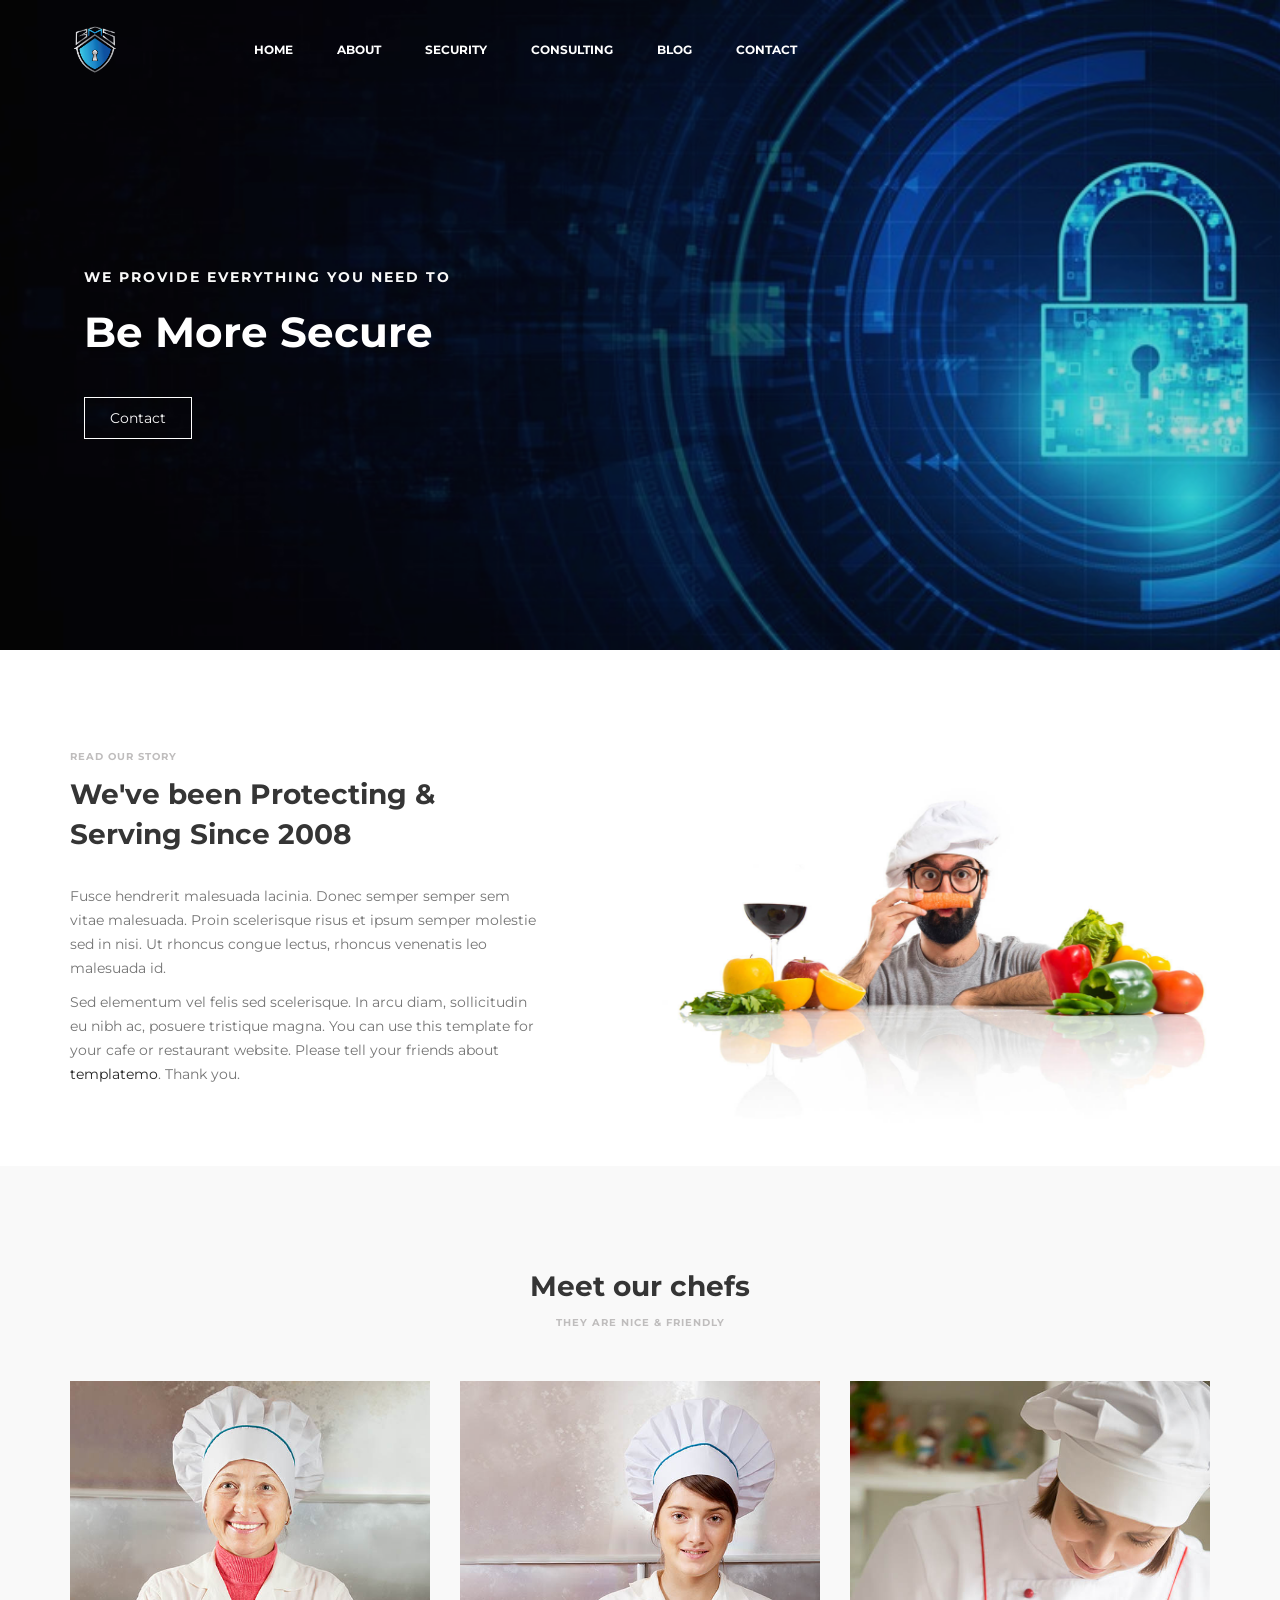
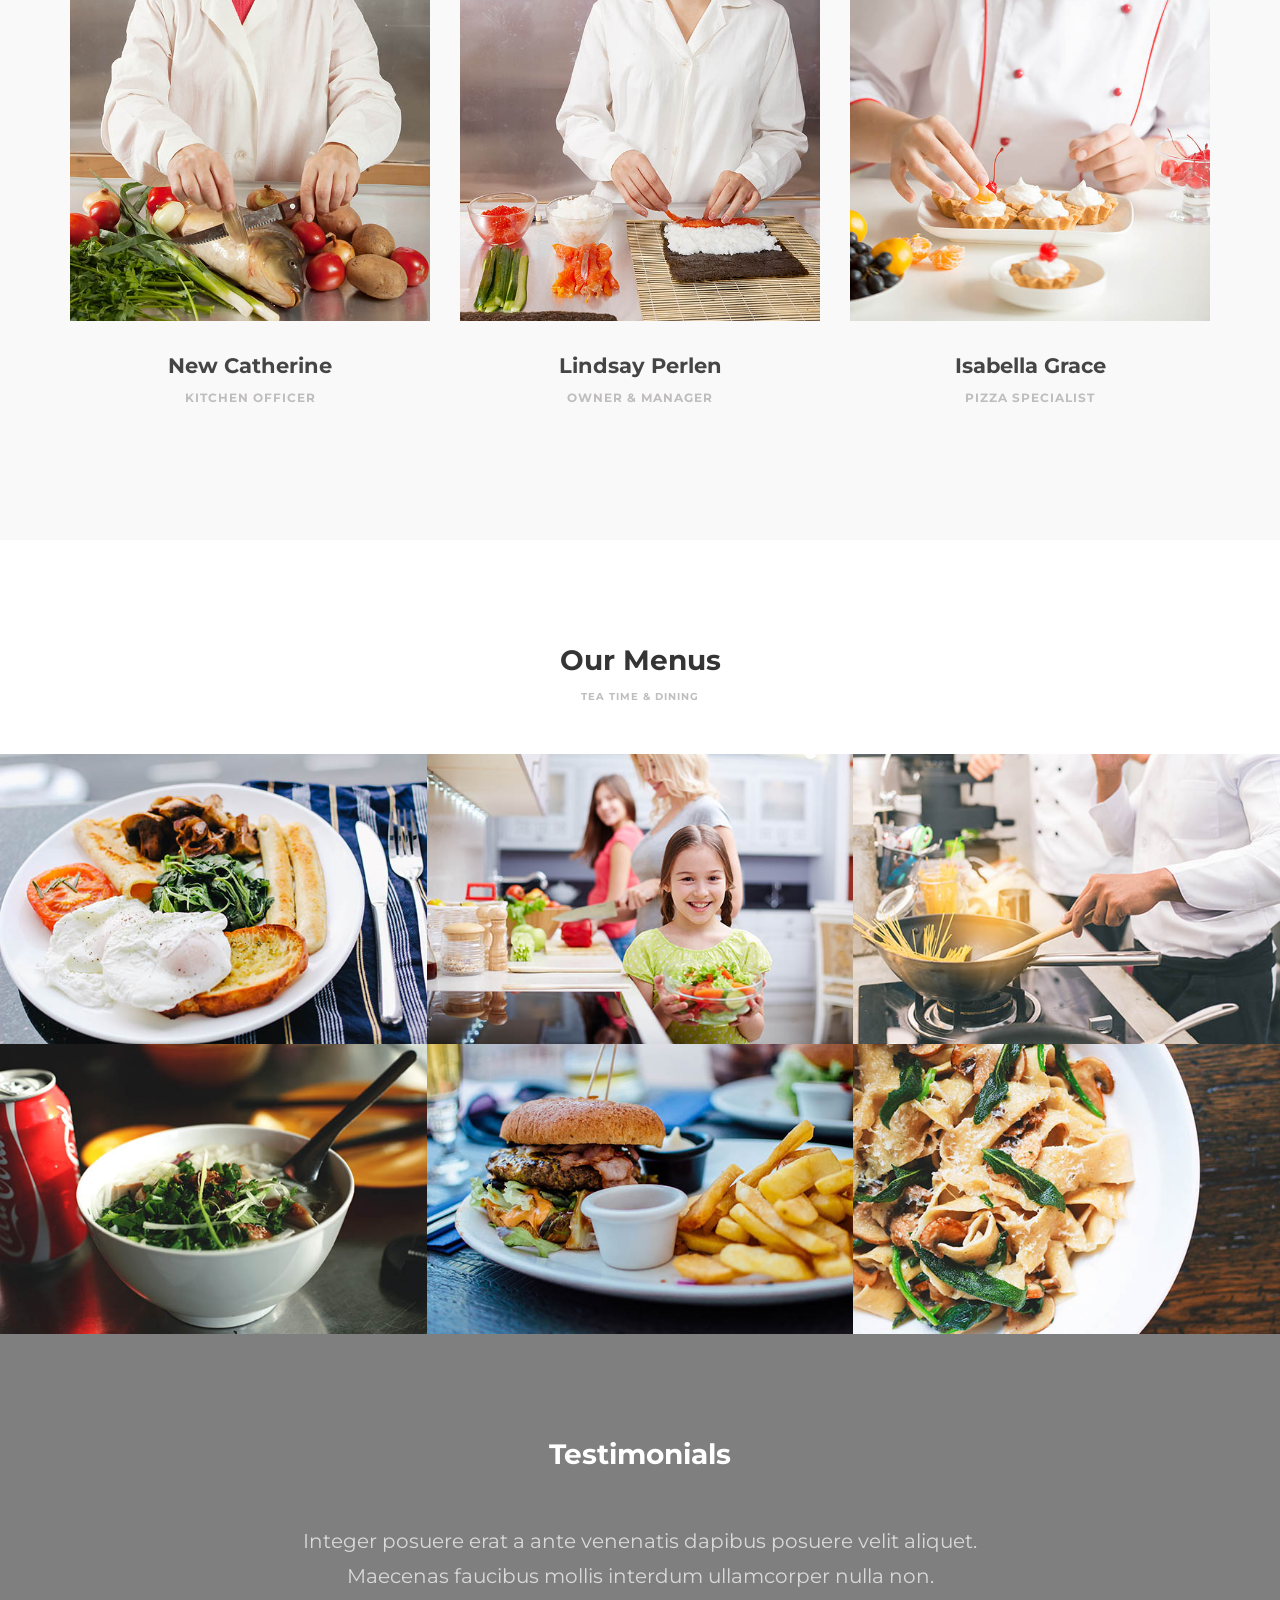
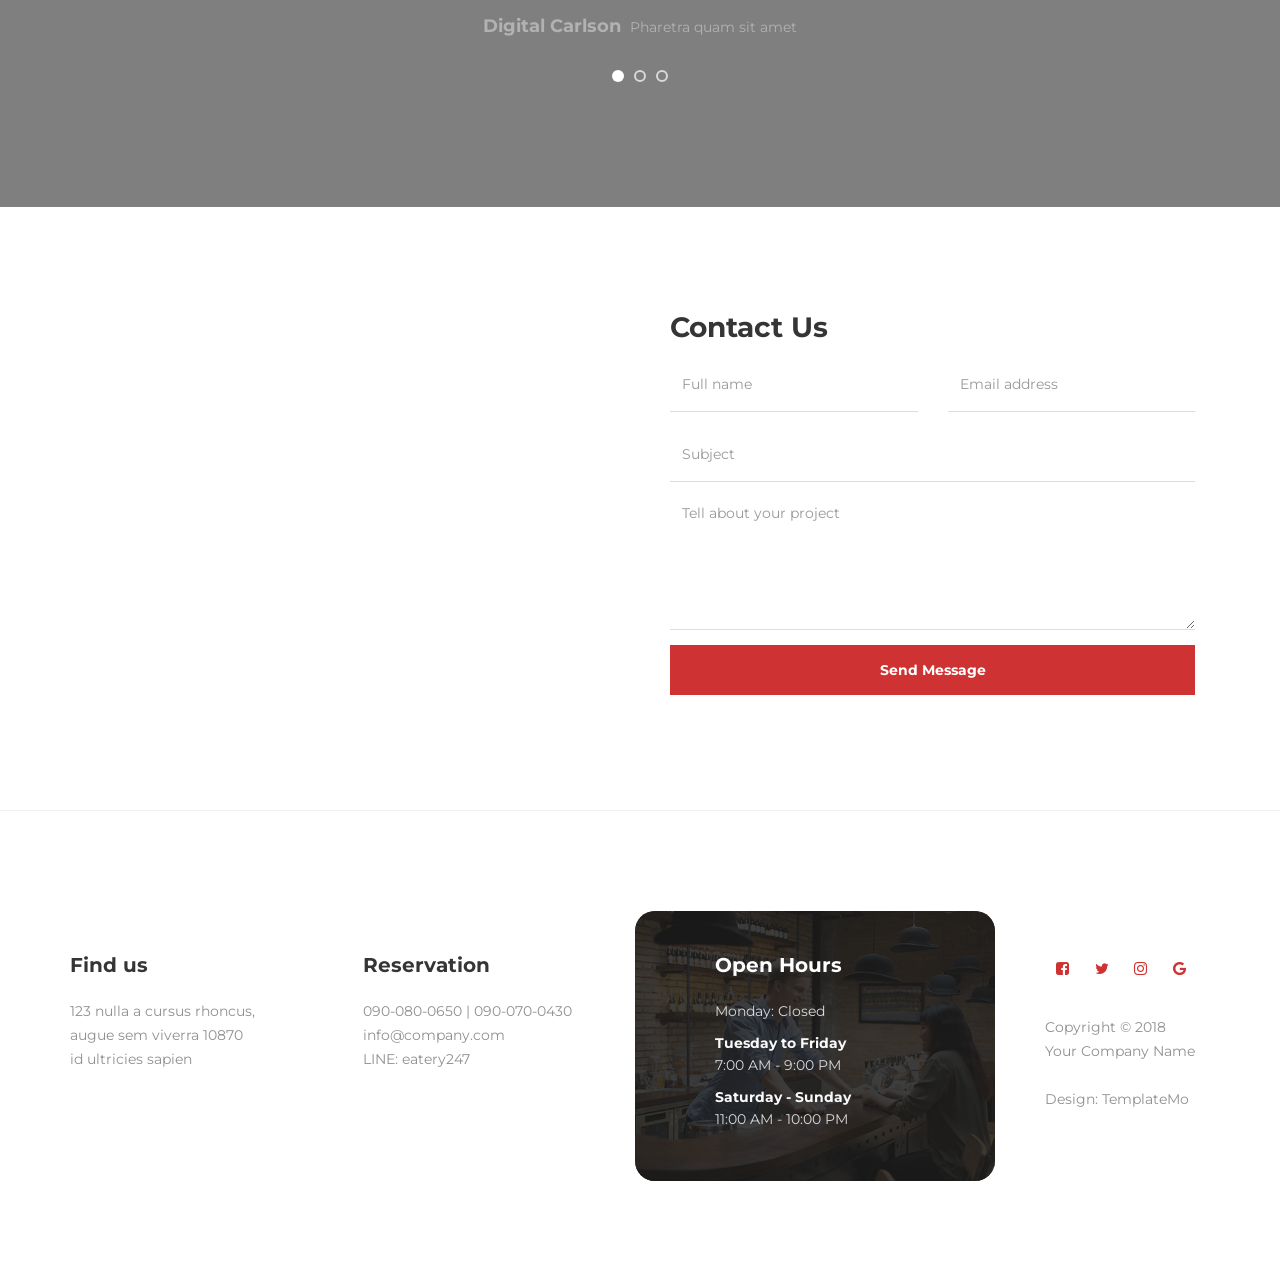
==== index.html @ 77e231ba "update home and about" ====
<!DOCTYPE html>
<html lang="en">
<head>

     <title>Eatery Cafe and Restaurant Template</title>
<!-- 

Eatery Cafe Template 

http://www.templatemo.com/tm-515-eatery

-->
     <meta charset="UTF-8">
     <meta http-equiv="X-UA-Compatible" content="IE=Edge">
     <meta name="description" content="">
     <meta name="keywords" content="">
     <meta name="author" content="">
     <meta name="viewport" content="width=device-width, initial-scale=1, maximum-scale=1">

     <link rel="stylesheet" href="css/bootstrap.min.css">
     <link rel="stylesheet" href="css/font-awesome.min.css">
     <link rel="stylesheet" href="css/animate.css">
     <link rel="stylesheet" href="css/owl.carousel.css">
     <link rel="stylesheet" href="css/owl.theme.default.min.css">
     <link rel="stylesheet" href="css/magnific-popup.css">

     <!-- MAIN CSS -->
     <link rel="stylesheet" href="css/templatemo-style.css">

</head>
<body>

     <!-- PRE LOADER -->
     <section class="preloader">
          <div class="spinner">

               <span class="spinner-rotate"></span>
               
          </div>
     </section>


     <!-- MENU -->
     <section class="navbar custom-navbar navbar-fixed-top" role="navigation">
          <div class="container">

               <div class="navbar-header">
                    <button class="navbar-toggle" data-toggle="collapse" data-target=".navbar-collapse">
                         <span class="icon icon-bar"></span>
                         <span class="icon icon-bar"></span>
                         <span class="icon icon-bar"></span>
                    </button>

                    <!-- lOGO TEXT HERE -->
                    <img width="50px" src="images/uploads/logo.png">
               </div>

               <!-- MENU LINKS -->
               <div class="collapse navbar-collapse">
                    <ul class="nav navbar-nav navbar-nav-first">
                         <li><a href="#home" class="smoothScroll">Home</a></li>
                         <li><a href="#about" class="smoothScroll">About</a></li>
                         <li><a href="#team" class="smoothScroll">Security</a></li>
                         <li><a href="#menu" class="smoothScroll">Consulting</a></li>
                         <li><a href="#contact" class="smoothScroll">Blog</a></li>
                         <li><a href="#contact" class="smoothScroll">Contact</a></li>
                    </ul>
               </div>

          </div>
     </section>


     <!-- HOME -->
     <section id="home" class="slider" data-stellar-background-ratio="0.5">
          <div class="row">

                    
                         <div class="item item-third">
                              <div class="caption">
                                   <div class="container">
                                        <div class="col-md-8 col-sm-12">
                                             <h3>We provide everything you need to</h3>
                                             <h1>Be More Secure</h1>
                                             <a href="#contact" class="section-btn btn btn-default smoothScroll">Contact</a>
                                        </div>
                                   </div>
                              </div>
                         </div>
                  

          </div>
     </section>


     <!-- ABOUT -->
     <section id="about" data-stellar-background-ratio="0.5">
          <div class="container">
               <div class="row">

                    <div class="col-md-6 col-sm-12">
                         <div class="about-info">
                              <div class="section-title wow fadeInUp" data-wow-delay="0.2s">
                                   <h4>Read our story</h4>
                                   <h2>We've been Protecting & Serving Since 2008</h2>
                              </div>

                              <div class="wow fadeInUp" data-wow-delay="0.4s">
                                   <p>Fusce hendrerit malesuada lacinia. Donec semper semper sem vitae malesuada. Proin scelerisque risus et ipsum semper molestie sed in nisi. Ut rhoncus congue lectus, rhoncus venenatis leo malesuada id.</p>
                                   <p>Sed elementum vel felis sed scelerisque. In arcu diam, sollicitudin eu nibh ac, posuere tristique magna. You can use this template for your cafe or restaurant website. Please tell your friends about <a href="https://plus.google.com/+templatemo" target="_parent">templatemo</a>. Thank you.</p>
                              </div>
                         </div>
                    </div>

                    <div class="col-md-6 col-sm-12">
                         <div class="wow fadeInUp about-image" data-wow-delay="0.6s">
                              <img src="images/about-image.jpg" class="img-responsive" alt="">
                         </div>
                    </div>
                    
               </div>
          </div>
     </section>


     <!-- TEAM -->
     <section id="team" data-stellar-background-ratio="0.5">
          <div class="container">
               <div class="row">

                    <div class="col-md-12 col-sm-12">
                         <div class="section-title wow fadeInUp" data-wow-delay="0.1s">
                              <h2>Meet our chefs</h2>
                              <h4>They are nice &amp; friendly</h4>
                         </div>
                    </div>

                    <div class="col-md-4 col-sm-4">
                         <div class="team-thumb wow fadeInUp" data-wow-delay="0.2s">
                              <img src="images/team-image1.jpg" class="img-responsive" alt="">
                                   <div class="team-hover">
                                        <div class="team-item">
                                             <h4>Duis vel lacus id magna mattis vehicula</h4> 
                                             <ul class="social-icon">
                                                  <li><a href="#" class="fa fa-linkedin-square"></a></li>
                                                  <li><a href="#" class="fa fa-envelope-o"></a></li>
                                             </ul>
                                        </div>
                                   </div>
                         </div>
                         <div class="team-info">
                              <h3>New Catherine</h3>
                              <p>Kitchen Officer</p>
                         </div>
                    </div>

                    <div class="col-md-4 col-sm-4">
                         <div class="team-thumb wow fadeInUp" data-wow-delay="0.4s">
                              <img src="images/team-image2.jpg" class="img-responsive" alt="">
                                   <div class="team-hover">
                                        <div class="team-item">
                                             <h4>Cras suscipit neque quis odio feugiat</h4>
                                             <ul class="social-icon">
                                                  <li><a href="#" class="fa fa-instagram"></a></li>
                                                  <li><a href="#" class="fa fa-flickr"></a></li>
                                             </ul>
                                        </div>
                                   </div>
                         </div>
                         <div class="team-info">
                              <h3>Lindsay Perlen</h3>
                              <p>Owner &amp; Manager</p>
                         </div>
                    </div>

                    <div class="col-md-4 col-sm-4">
                         <div class="team-thumb wow fadeInUp" data-wow-delay="0.6s">
                              <img src="images/team-image3.jpg" class="img-responsive" alt="">
                                   <div class="team-hover">
                                        <div class="team-item">
                                             <h4>Etiam auctor enim tristique faucibus</h4>
                                             <ul class="social-icon">
                                                  <li><a href="#" class="fa fa-github"></a></li>
                                                  <li><a href="#" class="fa fa-google"></a></li>
                                             </ul>
                                        </div>
                                   </div>
                         </div>
                         <div class="team-info">
                              <h3>Isabella Grace</h3>
                              <p>Pizza Specialist</p>
                         </div>
                    </div>
                    
               </div>
          </div>
     </section>


     <!-- MENU-->
     <section id="menu" data-stellar-background-ratio="0.5">
          <div class="container">
               <div class="row">

                    <div class="col-md-12 col-sm-12">
                         <div class="section-title wow fadeInUp" data-wow-delay="0.1s">
                              <h2>Our Menus</h2>
                              <h4>Tea Time &amp; Dining</h4>
                         </div>
                    </div>

                    <div class="col-md-4 col-sm-6">
                         <!-- MENU THUMB -->
                         <div class="menu-thumb">
                              <a href="images/menu-image1.jpg" class="image-popup" title="American Breakfast">
                                   <img src="images/menu-image1.jpg" class="img-responsive" alt="">

                                   <div class="menu-info">
                                        <div class="menu-item">
                                             <h3>American Breakfast</h3>
                                             <p>Tomato / Eggs / Sausage</p>
                                        </div>
                                        <div class="menu-price">
                                             <span>$25</span>
                                        </div>
                                   </div>
                              </a>
                         </div>
                    </div>

                    <div class="col-md-4 col-sm-6">
                         <!-- MENU THUMB -->
                         <div class="menu-thumb">
                              <a href="images/menu-image2.jpg" class="image-popup" title="Self-made Salad">
                                   <img src="images/menu-image2.jpg" class="img-responsive" alt="">

                                   <div class="menu-info">
                                        <div class="menu-item">
                                             <h3>Self-made Salad</h3>
                                             <p>Green / Fruits / Healthy</p>
                                        </div>
                                        <div class="menu-price">
                                             <span>$18</span>
                                        </div>
                                   </div>
                              </a>
                         </div>
                    </div>

                    <div class="col-md-4 col-sm-6">
                         <!-- MENU THUMB -->
                         <div class="menu-thumb">
                              <a href="images/menu-image3.jpg" class="image-popup" title="Chinese Noodle">
                                   <img src="images/menu-image3.jpg" class="img-responsive" alt="">

                                   <div class="menu-info">
                                        <div class="menu-item">
                                             <h3>Chinese Noodle</h3>
                                             <p>Pepper / Chicken / Vegetables</p>
                                        </div>
                                        <div class="menu-price">
                                             <span>$34</span>
                                        </div>
                                   </div>
                              </a>
                         </div>
                    </div>

                    <div class="col-md-4 col-sm-6">
                         <!-- MENU THUMB -->
                         <div class="menu-thumb">
                              <a href="images/menu-image4.jpg" class="image-popup" title="Rice Soup">
                                   <img src="images/menu-image4.jpg" class="img-responsive" alt="">

                                   <div class="menu-info">
                                        <div class="menu-item">
                                             <h3>Rice Soup</h3>
                                             <p>Green / Chicken</p>
                                        </div>
                                        <div class="menu-price">
                                             <span>$28</span>
                                        </div>
                                   </div>
                              </a>
                         </div>
                    </div>

                    <div class="col-md-4 col-sm-6">
                         <!-- MENU THUMB -->
                         <div class="menu-thumb">
                              <a href="images/menu-image5.jpg" class="image-popup" title="Project title">
                                   <img src="images/menu-image5.jpg" class="img-responsive" alt="">

                                   <div class="menu-info">
                                        <div class="menu-item">
                                             <h3>Deli Burger</h3>
                                             <p>Beef / Fried Potatoes</p>
                                        </div>
                                        <div class="menu-price">
                                             <span>$46</span>
                                        </div>
                                   </div>
                              </a>
                         </div>
                    </div>

                    <div class="col-md-4 col-sm-6">
                         <!-- MENU THUMB -->
                         <div class="menu-thumb">
                              <a href="images/menu-image6.jpg" class="image-popup" title="Project title">
                                   <img src="images/menu-image6.jpg" class="img-responsive" alt="">

                                   <div class="menu-info">
                                        <div class="menu-item">
                                             <h3>Big Flat Fried</h3>
                                             <p>Pepper / Crispy</p>
                                        </div>
                                        <div class="menu-price">
                                             <span>$30</span>
                                        </div>
                                   </div>
                              </a>
                         </div>
                    </div>


               </div>
          </div>
     </section>


     <!-- TESTIMONIAL -->
     <section id="testimonial" data-stellar-background-ratio="0.5">
          <div class="overlay"></div>
          <div class="container">
               <div class="row">

                    <div class="col-md-12 col-sm-12">
                         <div class="section-title wow fadeInUp" data-wow-delay="0.1s">
                              <h2>Testimonials</h2>
                         </div>
                    </div>  

                    <div class="col-md-offset-2 col-md-8 col-sm-12">
                         <div class="owl-carousel owl-theme">
                              <div class="item">
                                   <p>Integer posuere erat a ante venenatis dapibus posuere velit aliquet. Maecenas faucibus mollis interdum ullamcorper nulla non.</p>
                                        <div class="tst-author">
                                             <h4>Digital Carlson</h4>
                                             <span>Pharetra quam sit amet</span>
                                        </div>
                              </div>

                              <div class="item">
                                   <p>Pellentesque habitant morbi tristique senectus et netus et malesuada fames ac turpis egestas. Sed vestibulum orci quam.</p>
                                        <div class="tst-author">
                                             <h4>Johnny Stephen</h4>
                                             <span>Magna nisi porta ligula</span>
                                        </div>
                              </div>

                              <div class="item">
                                   <p>Vivamus aliquet felis eu diam ultricies congue. Morbi porta lorem nec consectetur porta quis dui elit habitant morbi.</p>
                                        <div class="tst-author">
                                             <h4>Jessie White</h4>
                                             <span>Vitae lacinia augue urna quis</span>
                                        </div>
                              </div>

                         </div>
                    </div>

               </div>
          </div>
     </section>  


     <!-- CONTACT -->
     <section id="contact" data-stellar-background-ratio="0.5">
          <div class="container">
               <div class="row">
	<!-- How to change your own map point
            1. Go to Google Maps
            2. Click on your location point
            3. Click "Share" and choose "Embed map" tab
            4. Copy only URL and paste it within the src="" field below
	-->
                    <div class="wow fadeInUp col-md-6 col-sm-12" data-wow-delay="0.4s">
                         <div id="google-map">
                              <iframe src="https://www.google.com/maps/embed?pb=!1m18!1m12!1m3!1d3647.3030413476204!2d100.5641230193719!3d13.757206847615207!2m3!1f0!2f0!3f0!3m2!1i1024!2i768!4f13.1!3m3!1m2!1s0x0%3A0xf51ce6427b7918fc!2sG+Tower!5e0!3m2!1sen!2sth!4v1510722015945" allowfullscreen></iframe>
                         </div>
                    </div>    

                    <div class="col-md-6 col-sm-12">

                         <div class="col-md-12 col-sm-12">
                              <div class="section-title wow fadeInUp" data-wow-delay="0.1s">
                                   <h2>Contact Us</h2>
                              </div>
                         </div>

                         <!-- CONTACT FORM -->
                         <form action="#" method="post" class="wow fadeInUp" id="contact-form" role="form" data-wow-delay="0.8s">

                              <!-- IF MAIL SENT SUCCESSFUL  // connect this with custom JS -->
                              <h6 class="text-success">Your message has been sent successfully.</h6>
                              
                              <!-- IF MAIL NOT SENT -->
                              <h6 class="text-danger">E-mail must be valid and message must be longer than 1 character.</h6>

                              <div class="col-md-6 col-sm-6">
                                   <input type="text" class="form-control" id="cf-name" name="name" placeholder="Full name">
                              </div>

                              <div class="col-md-6 col-sm-6">
                                   <input type="email" class="form-control" id="cf-email" name="email" placeholder="Email address">
                              </div>

                              <div class="col-md-12 col-sm-12">
                                   <input type="text" class="form-control" id="cf-subject" name="subject" placeholder="Subject">

                                   <textarea class="form-control" rows="6" id="cf-message" name="message" placeholder="Tell about your project"></textarea>

                                   <button type="submit" class="form-control" id="cf-submit" name="submit">Send Message</button>
                              </div>
                         </form>
                    </div>

               </div>
          </div>
     </section>          


     <!-- FOOTER -->
     <footer id="footer" data-stellar-background-ratio="0.5">
          <div class="container">
               <div class="row">

                    <div class="col-md-3 col-sm-8">
                         <div class="footer-info">
                              <div class="section-title">
                                   <h2 class="wow fadeInUp" data-wow-delay="0.2s">Find us</h2>
                              </div>
                              <address class="wow fadeInUp" data-wow-delay="0.4s">
                                   <p>123 nulla a cursus rhoncus,<br> augue sem viverra 10870<br>id ultricies sapien</p>
                              </address>
                         </div>
                    </div>

                    <div class="col-md-3 col-sm-8">
                         <div class="footer-info">
                              <div class="section-title">
                                   <h2 class="wow fadeInUp" data-wow-delay="0.2s">Reservation</h2>
                              </div>
                              <address class="wow fadeInUp" data-wow-delay="0.4s">
                                   <p>090-080-0650 | 090-070-0430</p>
                                   <p><a href="mailto:info@company.com">info@company.com</a></p>
                                   <p>LINE: eatery247 </p>
                              </address>
                         </div>
                    </div>

                    <div class="col-md-4 col-sm-8">
                         <div class="footer-info footer-open-hour">
                              <div class="section-title">
                                   <h2 class="wow fadeInUp" data-wow-delay="0.2s">Open Hours</h2>
                              </div>
                              <div class="wow fadeInUp" data-wow-delay="0.4s">
                                   <p>Monday: Closed</p>
                                   <div>
                                        <strong>Tuesday to Friday</strong>
                                        <p>7:00 AM - 9:00 PM</p>
                                   </div>
                                   <div>
                                        <strong>Saturday - Sunday</strong>
                                        <p>11:00 AM - 10:00 PM</p>
                                   </div>
                              </div>
                         </div>
                    </div>

                    <div class="col-md-2 col-sm-4">
                         <ul class="wow fadeInUp social-icon" data-wow-delay="0.4s">
                              <li><a href="#" class="fa fa-facebook-square" attr="facebook icon"></a></li>
                              <li><a href="#" class="fa fa-twitter"></a></li>
                              <li><a href="#" class="fa fa-instagram"></a></li>
                              <li><a href="#" class="fa fa-google"></a></li>
                         </ul>

                         <div class="wow fadeInUp copyright-text" data-wow-delay="0.8s"> 
                              <p><br>Copyright &copy; 2018 <br>Your Company Name 
                              
                              <br><br>Design: TemplateMo</p>
                         </div>
                    </div>
                    
               </div>
          </div>
     </footer>


     <!-- SCRIPTS -->
     <script src="js/jquery.js"></script>
     <script src="js/bootstrap.min.js"></script>
     <script src="js/jquery.stellar.min.js"></script>
     <script src="js/wow.min.js"></script>
     <script src="js/owl.carousel.min.js"></script>
     <script src="js/jquery.magnific-popup.min.js"></script>
     <script src="js/smoothscroll.js"></script>
     <script src="js/custom.js"></script>

</body>
</html>
---- css/templatemo-style.css ----
/*

Eatery Cafe Template 

http://www.templatemo.com/tm-515-eatery

*/

  @import url('https://fonts.googleapis.com/css?family=Montserrat:400,700');

  body {
    background: #ffffff;
    font-family: 'Montserrat', sans-serif;
    overflow-x: hidden;
  }



  /*---------------------------------------
     TYPOGRAPHY              
  -----------------------------------------*/

  h1,h2,h3,h4,h5,h6 {
    font-weight: bold;
    line-height: inherit;
  }

  h1 {
    color: #252525;
    font-size: 3em;
    line-height: 50px;
  }

  h2 {
    color: #353535;
    font-size: 2em;
    padding-bottom: 10px;
  }

  h3 {
    font-size: 1.5em;
    margin-bottom: 0;
  }

  h3,
  h3 a {
    color: #454545;
  }

  p {
    color: #757575;
    font-size: 14px;
    font-weight: normal;
    line-height: 24px;
  }



  /*---------------------------------------
     GENERAL               
  -----------------------------------------*/

  html{
    -webkit-font-smoothing: antialiased;
  }

  a {
    color: #252525;
    -webkit-transition: 0.5s;
    transition: 0.5s;
    text-decoration: none !important;
  }

  a:hover, a:active, a:focus {
    color: #ce3232;
    outline: none;
  }

  ::-webkit-scrollbar{
    width: 8px;
    height: 8px;
  }

  ::-webkit-scrollbar-thumb {
    cursor: pointer;
    background: #000000;
  }

  .section-title {
    padding-bottom: 40px;
  }

  .section-title h2 {
    margin: 0;
  }

  .section-title h4 {
    color: #bfbdbd;
    font-size: 10px;
    letter-spacing: 1px;
    text-transform: uppercase;
    margin-top: 0;
  }

  .overlay {
    background: rgba(0,0,0,0.5);
    position: absolute;
    top: 0;
    right: 0;
    bottom: 0;
    left: 0;
    width: 100%;
    height: 100%;
  }

  section {
    position: relative;
    padding: 100px 0;
  }

  #team, 
  #menu,
  #testimonial {
    text-align: center;
  }

  .about-image img,
  .team-thumb img {
    width: 100%;
  }
  
  #google-map iframe {
    border: 0;
    width: 100%;
    height: 390px;
  }



  /*---------------------------------------
     BUTTONS               
  -----------------------------------------*/

  .section-btn {
    background: #ce3232;
    border-radius: 0;
    border: 0;
    color: #f9f9f9;
    font-size: inherit;
    font-weight: normal;
    padding: 10px 25px;
    transition: 0.5s 0.2s;
  }



  /*---------------------------------------
       PRE LOADER              
  -----------------------------------------*/

  .preloader {
    position: fixed;
    top: 0;
    left: 0;
    width: 100%;
    height: 100%;
    z-index: 99999;
    display: flex;
    flex-flow: row nowrap;
    justify-content: center;
    align-items: center;
    background: none repeat scroll 0 0 #ffffff;
  }

  .spinner {
    border: 1px solid transparent;
    border-radius: 3px;
    position: relative;
  }

  .spinner:before {
    content: '';
    box-sizing: border-box;
    position: absolute;
    top: 50%;
    left: 50%;
    width: 45px;
    height: 45px;
    margin-top: -10px;
    margin-left: -10px;
    border-radius: 50%;
    border: 1px solid #575757;
    border-top-color: #ffffff;
    animation: spinner .9s linear infinite;
  }

  @-webkit-@keyframes spinner {
    to {transform: rotate(360deg);}
  }

  @keyframes spinner {
    to {transform: rotate(360deg);}
  }



  /*---------------------------------------
      MENU              
  -----------------------------------------*/

  .custom-navbar {
    border: none;
    margin-bottom: 0;
    padding: 25px 0;
  }

  .custom-navbar .navbar-brand {
    color: #ffffff;
    font-size: 18px;
    font-weight: bold;
  }

  .custom-navbar .navbar-brand span {
    color: #ce3232;
  }

  .top-nav-collapse {
    background: #ffffff;
  }

  .custom-navbar .navbar-nav.navbar-nav-first {
    margin-left: 8em;
  }

  .custom-navbar .navbar-nav.navbar-right li a {
    padding-right: 12px;
    padding-left: 12px;
  }

  .custom-navbar .navbar-nav.navbar-right .section-btn {
    display: inline-block;
    margin: 0.2em 0 0 1em;
  }

  .custom-navbar .navbar-nav.navbar-right .section-btn:hover {
    background: #292929;
    color: #ffffff;
  }

  .custom-navbar .navbar-nav.navbar-right .section-btn:focus {
    color: #ffffff;
  }

  .custom-navbar .navbar-nav.navbar-right .section-btn a {
    padding: 10px 25px;
  }

  .custom-navbar .nav .section-btn a:hover {
    color: #ffffff;
  }

  .custom-navbar .nav li a {
    font-size: 12px;
    font-weight: bold;
    color: #ffffff;
    padding-right: 22px;
    padding-left: 22px;
    text-transform: uppercase;
  }

  .custom-navbar .nav li a:hover {
    background: transparent;
    color: #ce3232;
  }

  .custom-navbar .navbar-nav > li > a:hover,
  .custom-navbar .navbar-nav > li > a:focus {
    background-color: transparent;
  }

  .custom-navbar .nav li.active > a {
    background-color: transparent;
    color: #ce3232;
  }

  .custom-navbar .navbar-toggle {
    border: none;
    padding-top: 10px;
  }

  .custom-navbar .navbar-toggle {
    background-color: transparent;
  }

  .custom-navbar .navbar-toggle .icon-bar {
    background: #252525;
    border-color: transparent;
  }

  @media(min-width:768px) {
    .custom-navbar {
      border-bottom: 0;
      background: 0 0; 
    }

    .custom-navbar.top-nav-collapse {
      background: #ffffff;
      -webkit-box-shadow: 0 1px 30px rgba(0, 0, 0, 0.1);
      -moz-box-shadow: 0 1px 30px rgba(0, 0, 0, 0.1);
      box-shadow: 0 1px 30px rgba(0, 0, 0, 0.1);
      padding: 12px 0;
    }

    .top-nav-collapse .navbar-brand {
      color: #454545;
    }

    .top-nav-collapse .nav li a {
      color: #575757;
    }

    .top-nav-collapse .nav .section-btn a {
      color: #ffffff;
    }
  }



  /*---------------------------------------
      HOME              
  -----------------------------------------*/

  #home {
    padding: 0;
  }

  #home h1 {
    color: #ffffff;
    padding-bottom: 30px;
  }

  #home h3 {
    color: #f9f9f9;
    font-size: 14px;
    line-height: inherit;
    letter-spacing: 2px;
    text-transform: uppercase;
    margin: 0;
  }

  @media (min-width: 768px) {
    .slider .col-md-8 {
      padding-left: 0;
    }
  }

  .slider .owl-dots {
    position: absolute;
    top: 50%;
    right: 2em;
    justify-content: center;
  }

  .owl-theme .owl-dots .owl-dot {
    display: block;
  }

  .owl-theme .owl-dots .owl-dot span {
    width: 12px;
    height: 12px;
    margin: 7px 10px;
    border: 2px solid #d9d9d9;
    background: transparent;
    display: block;
    -webkit-backface-visibility: visible;
    transition: opacity 200ms ease;
    border-radius: 30px;
  }

  .owl-theme .owl-dots .owl-dot.active span, .owl-theme .owl-dots .owl-dot:hover span {
    background-color: #ffffff;
    border-color: transparent;
  }

  .slider .caption {
    display: flex;
    justify-content: center;
    flex-direction: column;
    text-align: left;
    background-color: rgba(20,20,20,0.2);
    height: 100%;
    color: #fff;
    cursor: e-resize;
    padding: 4em 0 0 2em;
  }

  .slider .item {
    background-position: inherit;
    background-repeat: no-repeat;
    background-attachment: local;
    background-size: cover;
    height: 650px;
  }

  .slider .item-first {
    background-image: url(../images/uploads/home-bg.jpg);
    background-size: contain;
  }

  .slider .item-second {
    background-image: url(../images/uploads/home-bg2.jpg);
  }

  .slider .item-third {
    background-image: url(../images/uploads/home-bg3.jpg);
  }

  .slider .item-second .section-btn {
    background: #292929;
  }

  .slider .item-second .section-btn:hover {
    background: #ffffff;
  }

  .slider .item-third .section-btn {
    background: transparent;
    border: 1px solid #ffffff;
  }

  .slider .item-third .section-btn:hover,
  .slider .item-third .section-btn:focus {
    background: #ce3232;
    border-color: transparent;
    color: #ffffff;
  }



  /*---------------------------------------
      ABOUT              
  -----------------------------------------*/

  #about {
    padding-bottom: 0;
  }

  .about-info {
    padding: 0 6em 5em 0;
  }

  .about-info .section-title {
    padding-bottom: 20px;
  }

  .about-image {
    position: absolute;
  }



  /*---------------------------------------
      TEAM              
  -----------------------------------------*/

  #team {
    background: #f9f9f9;
  }

  .team-thumb {
    position: relative;
    overflow: hidden;
    cursor: pointer;
  }

  .team-info {
    padding: 10px 30px 20px 30px;
  }

  .team-thumb .team-hover {
    position: absolute;
    background: #1c1c1c;
    width: 100%;
    height: 100%;
    top: 0;
    right: 0;
    bottom: 0;
    left: 0;
    text-align: center;
    opacity: 0;
    transform: translateY(100%);
    transition: 0.5s 0.2s;
  }

  .team-thumb:hover .team-hover {
    opacity: 0.95;
    transition-delay: 0.3s;
    transform: translateY(0);
  }

  .team-thumb img {
    transition: 0.5s 0.2s;
  }

  .team-thumb:hover img {
    transform: scale(1.2);
  }

  .team-thumb .social-icon li a {
    background: #292929;
    border-radius: 100%;
    width: 50px;
    height: 50px;
    line-height: 50px;
    color: #d9d9d9;
    font-size: 20px;
    margin: 15px 5px 0 5px;
  }

  .team-thumb .team-item {
    position: absolute;
    top: 50%;
    left: 50%;
    -webkit-transform: translate(-50%,-50%);
    -moz-transform: translate(-50%,-50%);
    transform: translate(-50%,-50%);
  }

  .team-item h4 {
    color: #ffffff;
  }

  .team-info p {
    color: #bfbdbd;
    font-size: 12px;
    font-weight: bold;
    letter-spacing: 1px;
    text-transform: uppercase;
    margin-top: 5px;
  }



  /*---------------------------------------
     MENU              
  -----------------------------------------*/

  #menu {
    padding-bottom: 0;
  }

  #menu .container {
    width: 100%;
  }

  #menu .col-md-4 {
    margin: 0;
    padding: 0;
  }

  .menu-thumb img {
    width: 100%;
    transition: 0.5s;
  }

  .menu-thumb:hover img {
    transform: scale(1.15);
  }

  #menu .menu-thumb {
    overflow: hidden;
    position: relative;
    cursor: pointer;
    width: 102%;
  }

  .menu-thumb .menu-info {
    position: absolute;
    top: 60%;
    left: 0px;
    right: 0px;
    bottom: 0px;
    text-align: left;
    padding: 25px 30px;
    transition: 0.5s 0.2s;
  }

  .menu-info .menu-item {
    float: left;
  }

  .menu-info .menu-price {
    float: right;
  }

  .menu-info .menu-price span {
    font-size: 20px;
    font-weight: bold;
    line-height: normal;
    display: block;
    margin-top: 10px;
  }

  .menu-thumb .menu-info h3,
  .menu-thumb .menu-info p,
  .menu-thumb .menu-info span {
    transform: translateY(100%);
    opacity: 0;
    display: block;
    transition: 0.5s 0.2s;
    color: #ffffff;
    z-index: 2;
    position: relative;
  }

  .menu-thumb .menu-info h3 {
    margin-top: 0;
  }

  .menu-thumb .menu-info p {
    color: #d9d9d9;
    text-transform: uppercase;
    font-size: 10px;
    font-weight: bold;
    letter-spacing: 1px;
  }

  .menu-thumb:hover .menu-info h3,
  .menu-thumb:hover .menu-info p,
  .menu-thumb:hover .menu-info span {
    transform: translateY(0px);
    opacity: 1;
  }

  .menu-thumb:hover .menu-info {
    background: rgba(0,0,0,0.8);
  }



  /*---------------------------------------
      TESTIMONIAL             
  -----------------------------------------*/

  #testimonial {
    background: url('../images/testimonial-bg.jpg') center center no-repeat;
    background-size: cover;
  }

  #testimonial .owl-dots {
    position: relative;
    top: 0;
    right: 0;
    justify-content: center;
  }

  #testimonial .owl-theme .owl-dots .owl-dot,
  #testimonial .owl-theme .owl-dots .owl-dot span {
    display: inline-block;
  }

  #testimonial .owl-theme .owl-dots .owl-dot span {
    margin: 20px 5px;
  }

  #testimonial h2 {
    color: #ffffff;
  }

  #testimonial p,
  .tst-author h4,
  .tst-author span {
    display: inline;
  }

  #testimonial p {
    color: #d9d9d9;
    font-size: 20px;
    line-height: 35px;
  }

  .tst-author {
    margin-top: 20px;
  }

  .tst-author h4,
  .tst-author span {
    color: #b2b2b2;
  }

  .tst-author span {
    margin-left: 5px;
  }



  /*---------------------------------------
      CONTACT             
  -----------------------------------------*/

  #contact .section-title {
    padding-bottom: 0;
  }

  #contact .text-success,
  #contact .text-danger {
    display: none;
  }

  #contact .form-control {
    background: transparent;
    border: 0;
    border-bottom: 1px solid #dddddd;
    border-radius: 0;
    box-shadow: none;
    font-size: 14px;
    font-weight: normal;
    margin-bottom: 15px;
    transition: all ease-in-out 0.4s;
  }

  #contact .form-control:hover,
  #contact .form-control:focus {
    border-bottom-color: #c9c9c9;
  }

  #contact input {
    height: 55px;
  }

  #contact button#cf-submit {
    background: #ce3232;
    border-radius: 0;
    border: 0;
    color: #ffffff;
    font-weight: bold;
    height: 50px;
  }

  #contact button#cf-submit:hover {
    background: #292929;
    color: #ffffff;
  }



  /*---------------------------------------
     FOOTER              
  -----------------------------------------*/

  footer {
    border-top: 1px solid rgba(0,0,0,0.05);
    padding: 120px 0;
    padding-bottom: 80px;
  }

  footer .section-title {
    padding-bottom: 10px;
  }

  footer h2 {
    font-size: 20px;
  }

  footer a,
  footer p {
    color: #909090;
  }

  footer strong {
    color: #d9d9d9;
  }

  footer address p {
    margin-bottom: 0;
  }

  .footer-info,
  footer .social-icon {
    margin-top: 20px;
  }

  .footer-open-hour {
    background: #ce3232;
    background: url('../images/footer-open-hour-bg.jpg') center center no-repeat;
    background-size: cover;
    border-radius: 20px;
    margin-top: 0;
    padding: 40px 0 40px 80px;
    overflow: hidden;
    position: relative;
    z-index: 22;
    right: 20px;
    bottom: 20px;
  }

  .footer-open-hour::after {
    background: rgba(29,29,29,0.85);
    content: "";
    position: absolute;
    top: 0;
    right: 0;
    bottom: 0;
    left: 0;
    width: 100%;
    height: 100%;
    z-index: -2222;
  }

  .footer-open-hour h2 {
    color: #ffffff;
  }

  .footer-open-hour p {
    color: #d9d9d9;
  }

  .footer-open-hour strong {
    color: #f9f9f9;
  }



  /*---------------------------------------
     SOCIAL ICON              
  -----------------------------------------*/

  .social-icon {
    position: relative;
    padding: 0;
    margin: 0;
  }

  .social-icon li {
    display: inline-block;
    list-style: none;
    margin-bottom: 5px;
  }

  .social-icon li a {
    border-radius: 100px;
    color: #ce3232;
    font-size: 15px;
    width: 35px;
    height: 35px;
    line-height: 35px;
    text-decoration: none;
    text-align: center;
    transition: all 0.4s ease-in-out;
    position: relative;
  }

  .social-icon li a:hover {
    background: #ce3232;
    color: #ffffff;
  }



  /*---------------------------------------
     RESPONSIVE STYLES              
  -----------------------------------------*/

  @media screen and (max-width: 1170px) {
    .custom-navbar .navbar-nav.navbar-nav-first {
      margin-left: inherit;
    }
  }


  @media only screen and (max-width: 1200px) {
    .about-info {
      padding-right: 0;
    }

    .about-image {
      position: relative;
    }
  }


  @media only screen and (max-width: 992px) {
    section {
      padding: 60px 0;
    }

    .custom-navbar .section-btn {
      margin-left: 1em;
    }

    .slider .item {
      background-position: center;
    }

    .about-info {
      padding: 0;
    }

    .team-info {
      margin-bottom: 50px;
    }

    #menu .menu-thumb {
      width: 103%;
    }

    #testimonial {
      background-position: 50% 0 !important;
    }

    #google-map,
    .footer-info {
      margin-bottom: 50px;
    }
  }


  @media only screen and (min-width: 768px) and (max-width: 991px) {
    .custom-navbar .nav li a {
      padding-right: 10px;
      padding-left: 10px;
    }
  }

  @media only screen and (max-width: 767px) {
    h1 {
      font-size: 2.5em;
    }

    h1,h2,h3 {
      line-height: normal;
    }

    .custom-navbar {
      background: #ffffff;
      -webkit-box-shadow: 0 1px 30px rgba(0, 0, 0, 0.1);
      -moz-box-shadow: 0 1px 30px rgba(0, 0, 0, 0.1);
      box-shadow: 0 1px 30px rgba(0, 0, 0, 0.1);
      padding: 10px 0;
      text-align: center;
    }

    .custom-navbar .nav li a {
      line-height: normal;
      padding: 10px;
    }

    .custom-navbar .navbar-brand,
    .top-nav-collapse .navbar-brand {
      color: #252525;
      font-weight: 600;
    }

    .custom-navbar .nav li a,
    .top-nav-collapse .nav li a {
      color: #575757;
    }

    .custom-navbar .navbar-nav.navbar-right li {
      display: inline-block;
    }

    .custom-navbar .navbar-nav.navbar-right .section-btn {
      display: block !important;
      width: 50%;
      margin: 10px auto 10px auto;
      padding: 10px;
    }

    .custom-navbar .section-btn a {
      color: #ffffff !important;
    }

    .slider .caption {
      padding: 0;
    }

    .menu-thumb .menu-info {
      top: 80%;
    }

    footer {
      padding: 60px 0;
      padding-bottom: 60px;
    }

    .footer-open-hour {
      right: 0;
      bottom: 0;
      margin-top: 30px;
    }
  }


  @media only screen and (max-width: 580px) {
    h1 {
      font-size: 2.1em;
    }

    h2 {
      font-size: 1.8em;
    }

    .menu-thumb .menu-info {
      top: 60%;
    }
  }
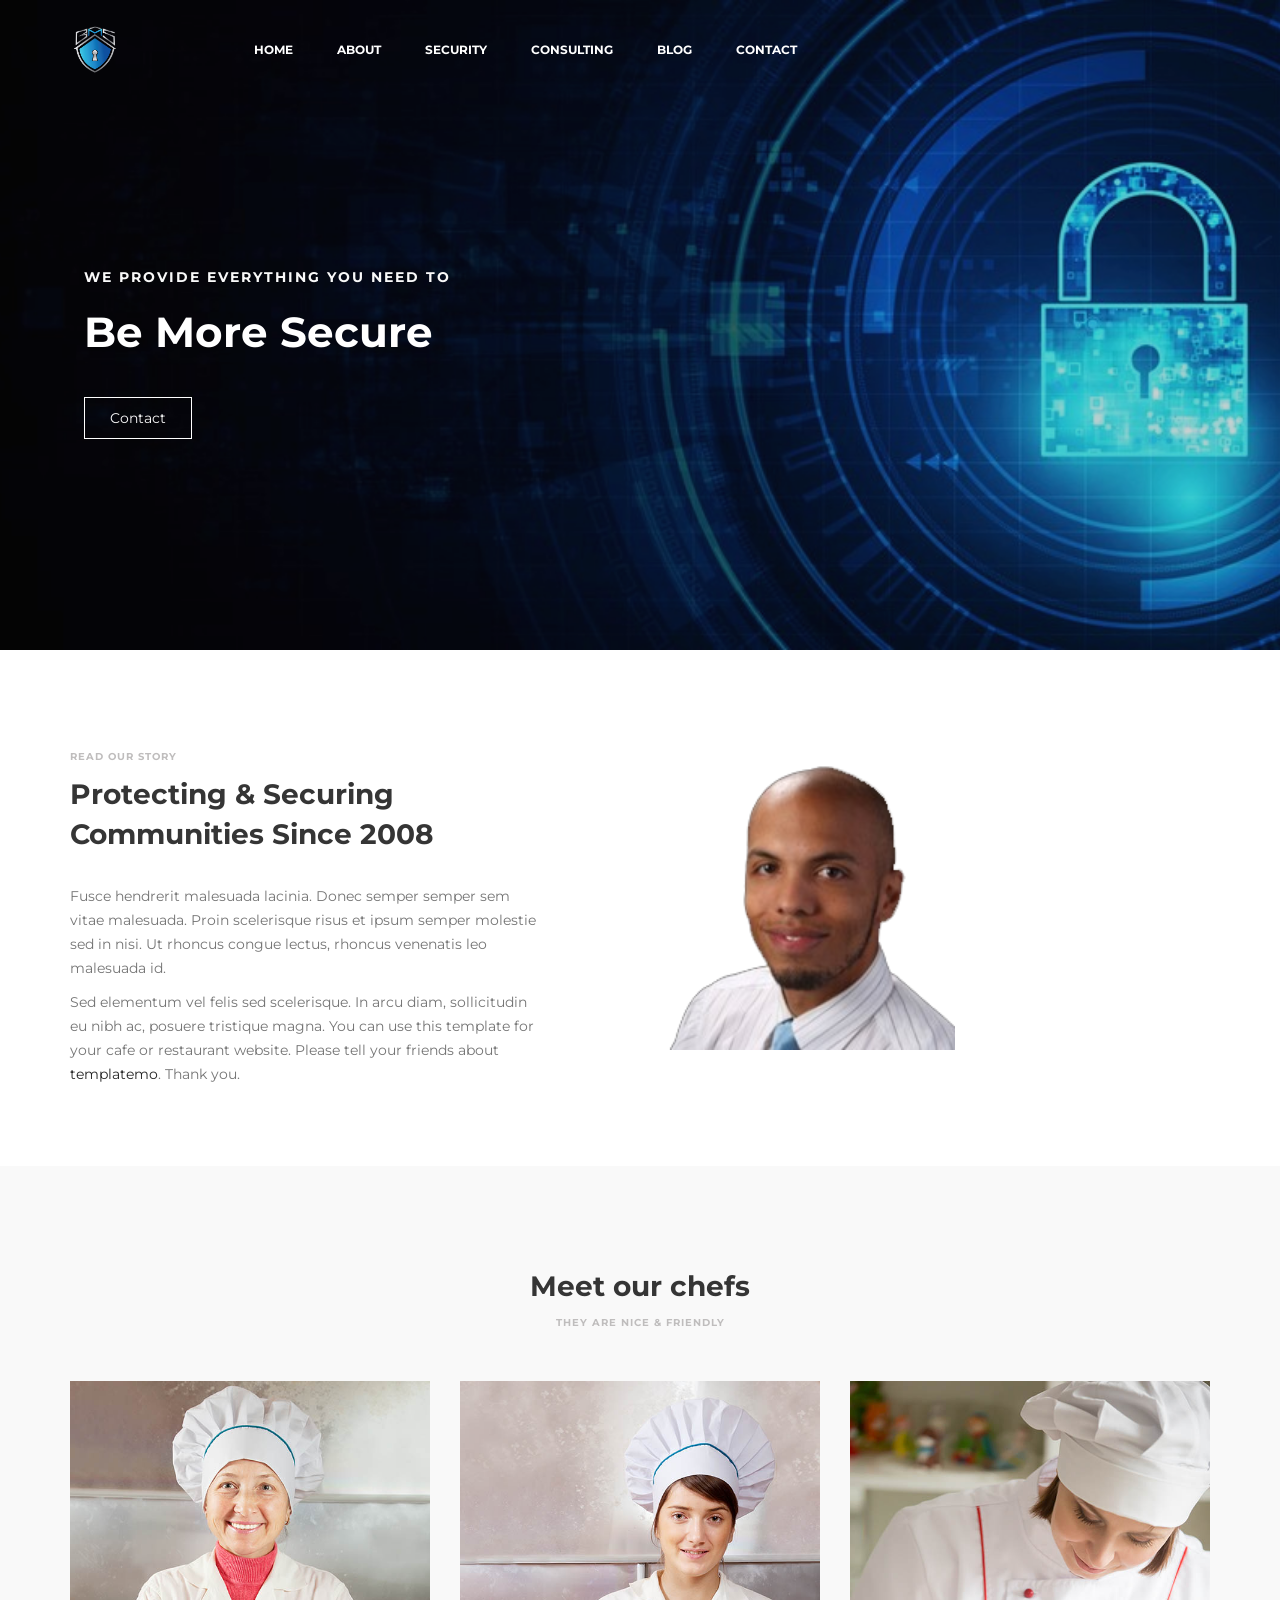
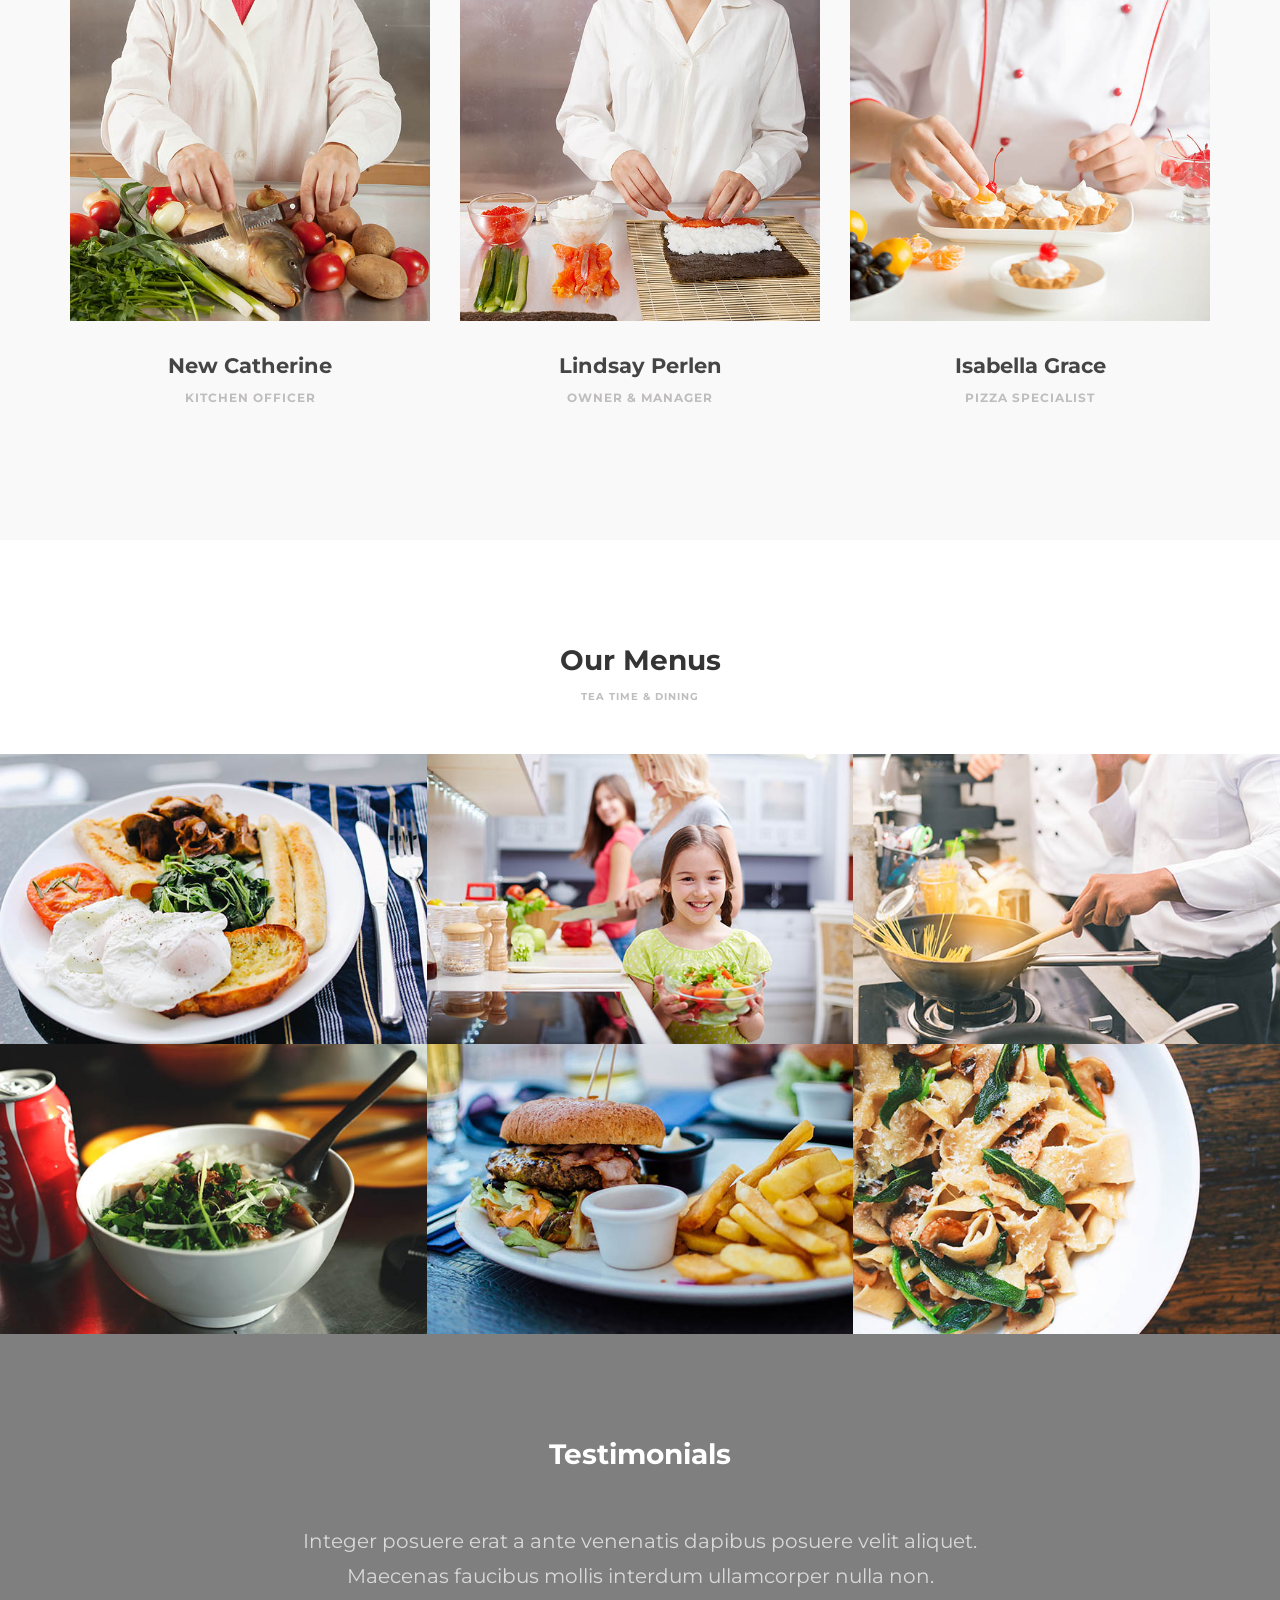
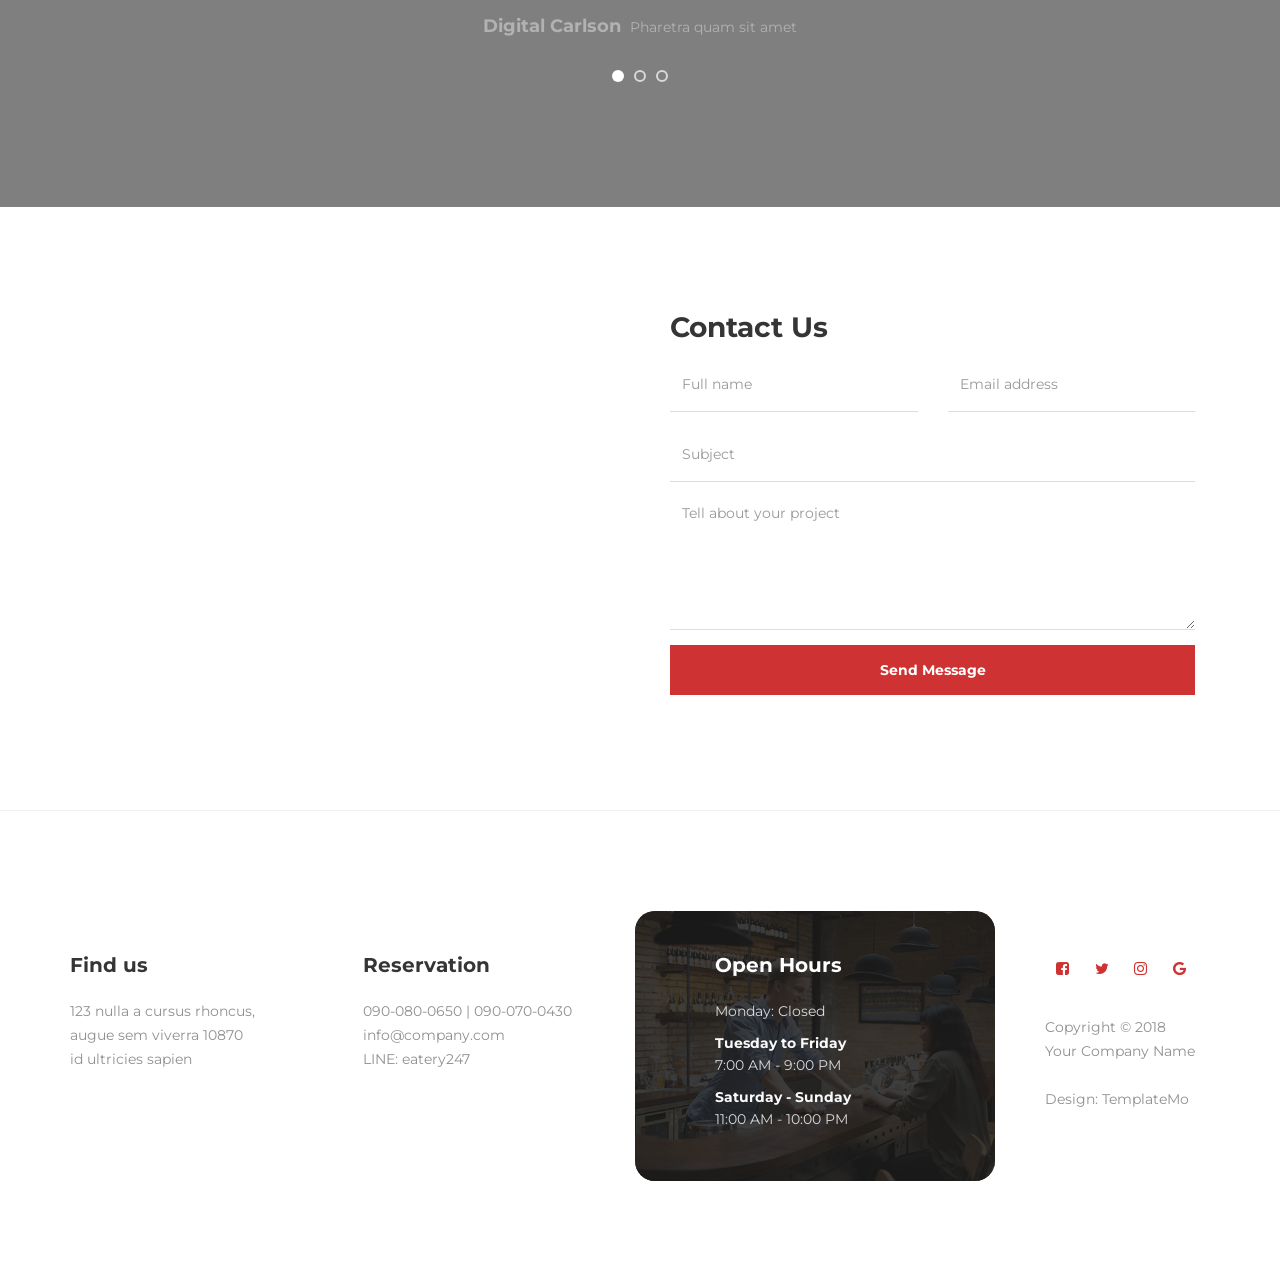
==== commit 15adff22: "update" ====
--- a/index.html
+++ b/index.html
@@ -102,7 +102,7 @@
                          <div class="about-info">
                               <div class="section-title wow fadeInUp" data-wow-delay="0.2s">
                                    <h4>Read our story</h4>
-                                   <h2>We've been Protecting & Serving Since 2008</h2>
+                                   <h2>Protecting & Securing Communities Since 2008</h2>
                               </div>
 
                               <div class="wow fadeInUp" data-wow-delay="0.4s">
@@ -114,7 +114,7 @@
 
                     <div class="col-md-6 col-sm-12">
                          <div class="wow fadeInUp about-image" data-wow-delay="0.6s">
-                              <img src="images/about-image.jpg" class="img-responsive" alt="">
+                              <img style="height:300px" src="images/uploads/jamie.png" class="img-responsive" alt="">
                          </div>
                     </div>
                     
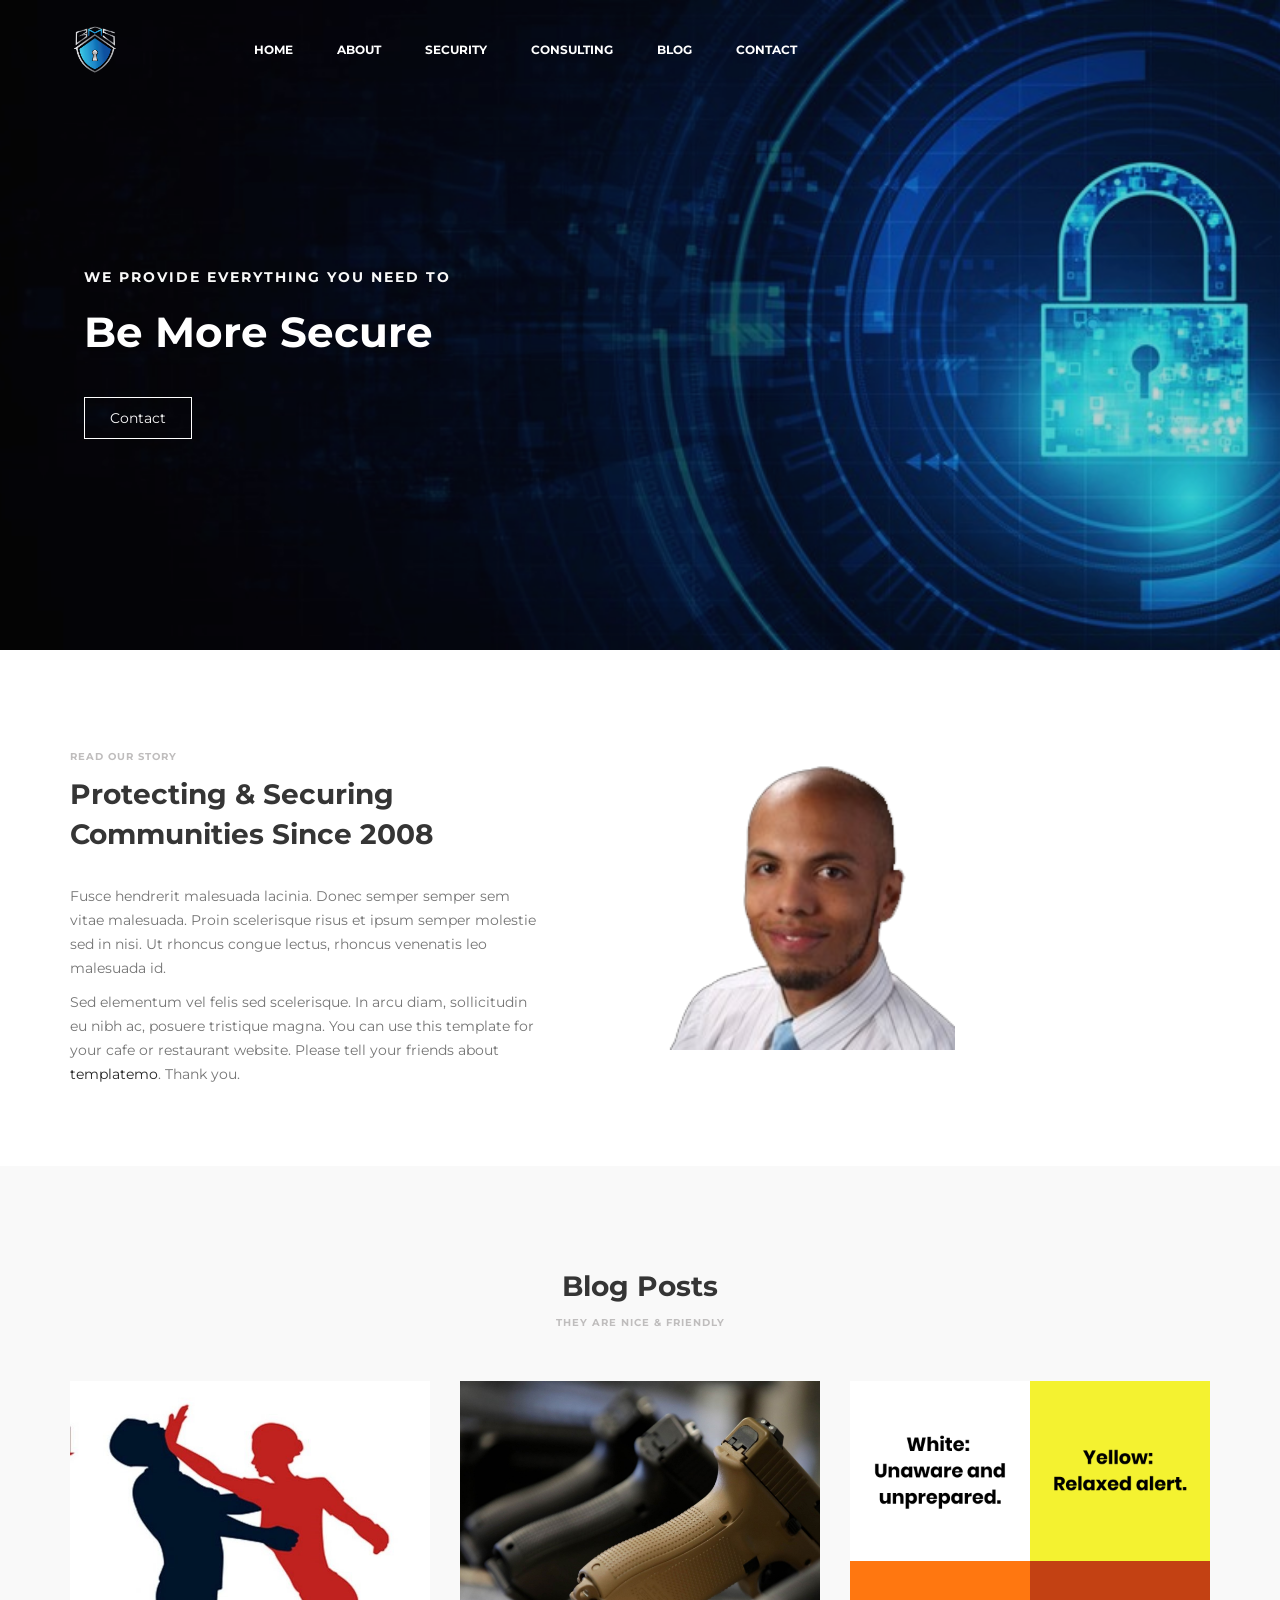
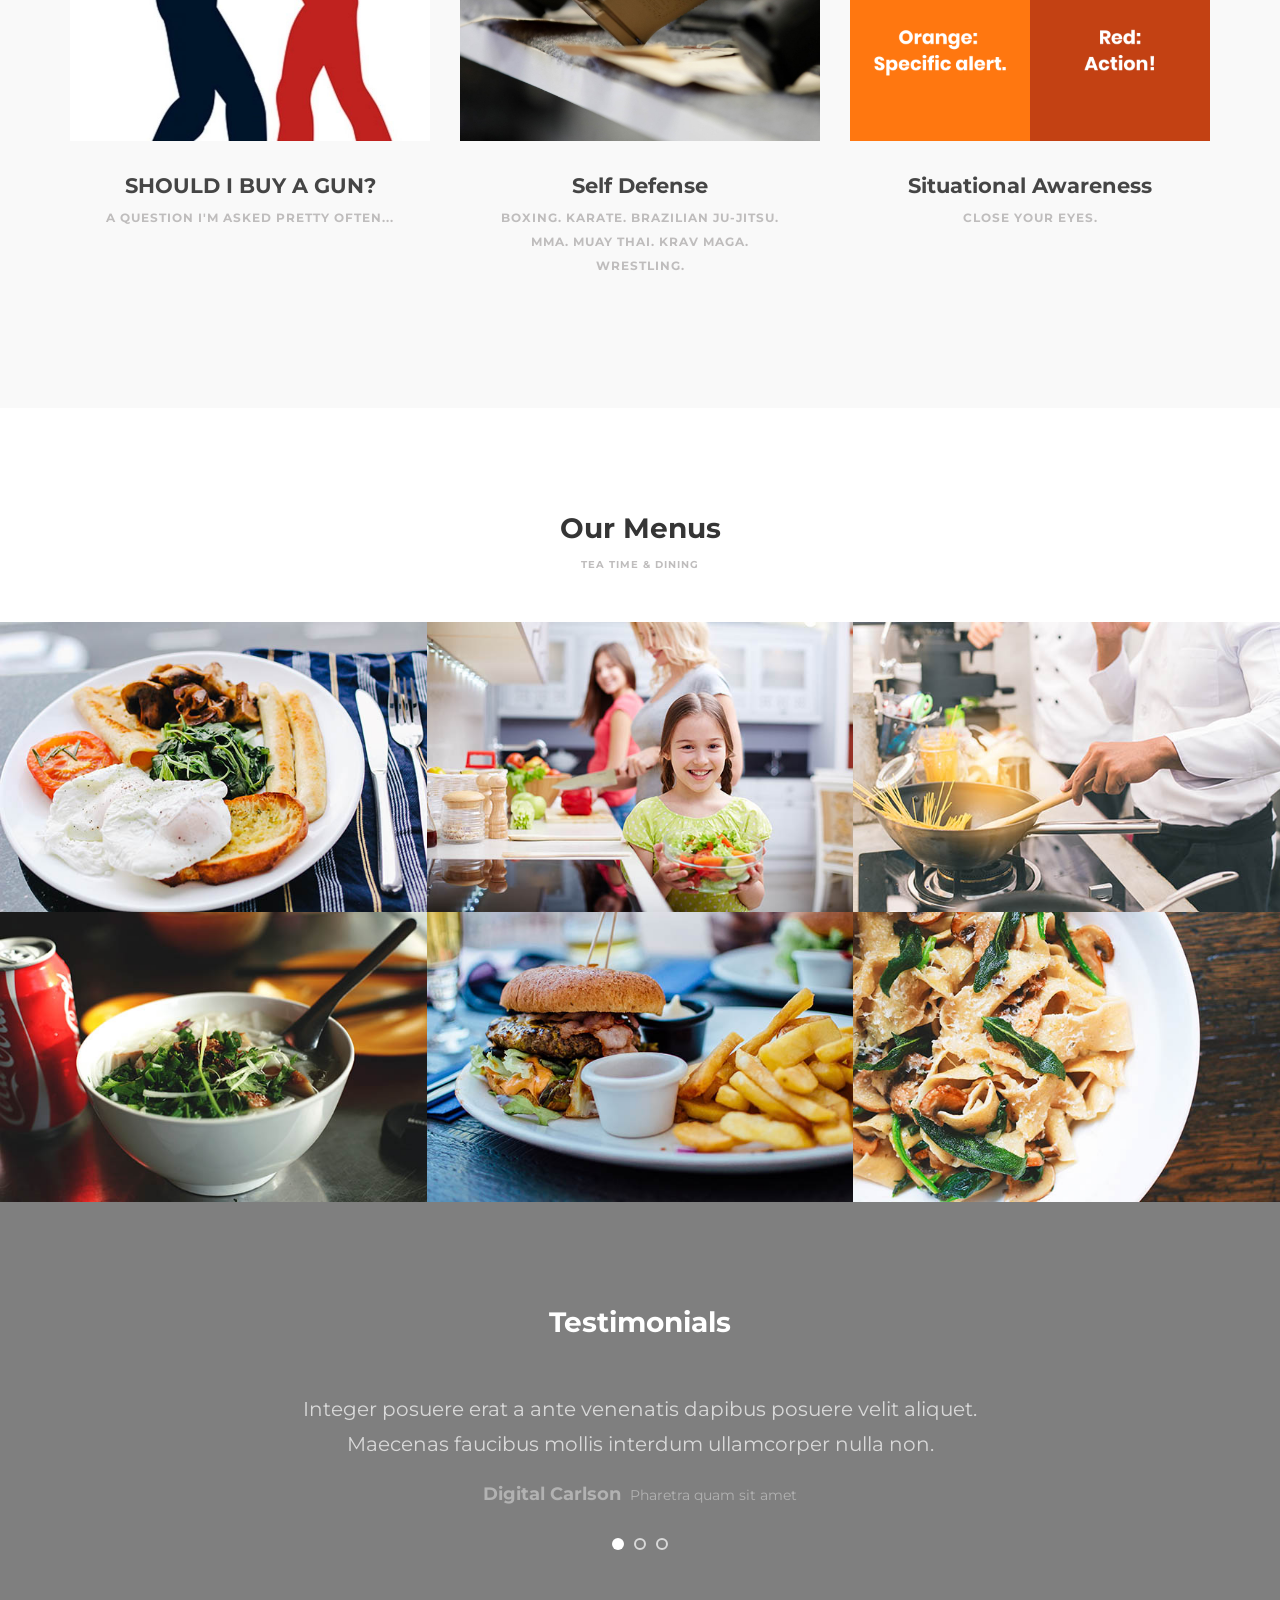
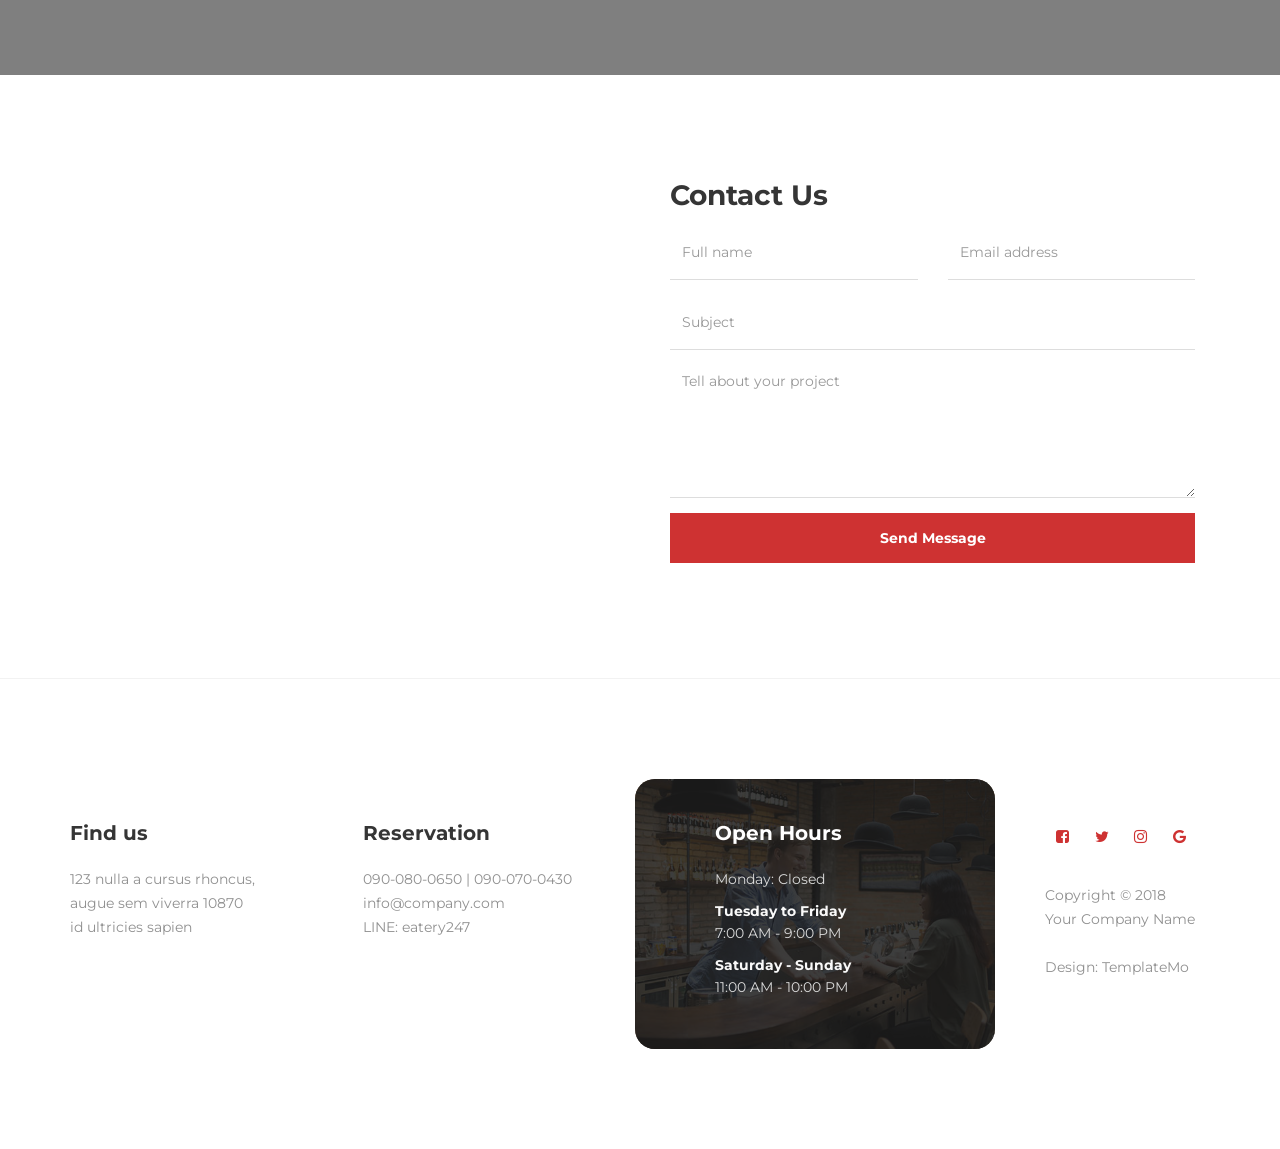
==== commit f40660c5: "adding blog posts" ====
--- a/index.html
+++ b/index.html
@@ -130,65 +130,53 @@
 
                     <div class="col-md-12 col-sm-12">
                          <div class="section-title wow fadeInUp" data-wow-delay="0.1s">
-                              <h2>Meet our chefs</h2>
+                              <h2>Blog Posts</h2>
                               <h4>They are nice &amp; friendly</h4>
                          </div>
                     </div>
 
                     <div class="col-md-4 col-sm-4">
-                         <div class="team-thumb wow fadeInUp" data-wow-delay="0.2s">
-                              <img src="images/team-image1.jpg" class="img-responsive" alt="">
+                         <div class="" data-wow-delay="0.2s">
+                              <img src="images/uploads/self-defense.jpg" class="img-responsive" alt="">
                                    <div class="team-hover">
                                         <div class="team-item">
-                                             <h4>Duis vel lacus id magna mattis vehicula</h4> 
-                                             <ul class="social-icon">
-                                                  <li><a href="#" class="fa fa-linkedin-square"></a></li>
-                                                  <li><a href="#" class="fa fa-envelope-o"></a></li>
-                                             </ul>
+                                             
                                         </div>
                                    </div>
                          </div>
                          <div class="team-info">
-                              <h3>New Catherine</h3>
-                              <p>Kitchen Officer</p>
+                              <h3>SHOULD I BUY A GUN?</h3>
+                              <p>A question I'm asked pretty often...</p>
                          </div>
                     </div>
 
                     <div class="col-md-4 col-sm-4">
-                         <div class="team-thumb wow fadeInUp" data-wow-delay="0.4s">
-                              <img src="images/team-image2.jpg" class="img-responsive" alt="">
+                         <div class="" data-wow-delay="0.4s">
+                              <img src="images/uploads/owning-a-gun.jpg" class="img-responsive" alt="">
                                    <div class="team-hover">
                                         <div class="team-item">
-                                             <h4>Cras suscipit neque quis odio feugiat</h4>
-                                             <ul class="social-icon">
-                                                  <li><a href="#" class="fa fa-instagram"></a></li>
-                                                  <li><a href="#" class="fa fa-flickr"></a></li>
-                                             </ul>
+                              
                                         </div>
                                    </div>
                          </div>
                          <div class="team-info">
-                              <h3>Lindsay Perlen</h3>
-                              <p>Owner &amp; Manager</p>
+                              <h3>Self Defense</h3>
+                              <p>Boxing. Karate. Brazilian Ju-jitsu. MMA. Muay Thai. Krav Maga. Wrestling.</p>
                          </div>
                     </div>
 
                     <div class="col-md-4 col-sm-4">
-                         <div class="team-thumb wow fadeInUp" data-wow-delay="0.6s">
-                              <img src="images/team-image3.jpg" class="img-responsive" alt="">
+                         <div class="" data-wow-delay="0.6s">
+                              <img src="images/uploads/situational-awarenss.png" class="img-responsive" alt="">
                                    <div class="team-hover">
                                         <div class="team-item">
-                                             <h4>Etiam auctor enim tristique faucibus</h4>
-                                             <ul class="social-icon">
-                                                  <li><a href="#" class="fa fa-github"></a></li>
-                                                  <li><a href="#" class="fa fa-google"></a></li>
-                                             </ul>
+                                             
                                         </div>
                                    </div>
                          </div>
                          <div class="team-info">
-                              <h3>Isabella Grace</h3>
-                              <p>Pizza Specialist</p>
+                              <h3>Situational Awareness</h3>
+                              <p>Close your eyes.</p>
                          </div>
                     </div>
                     
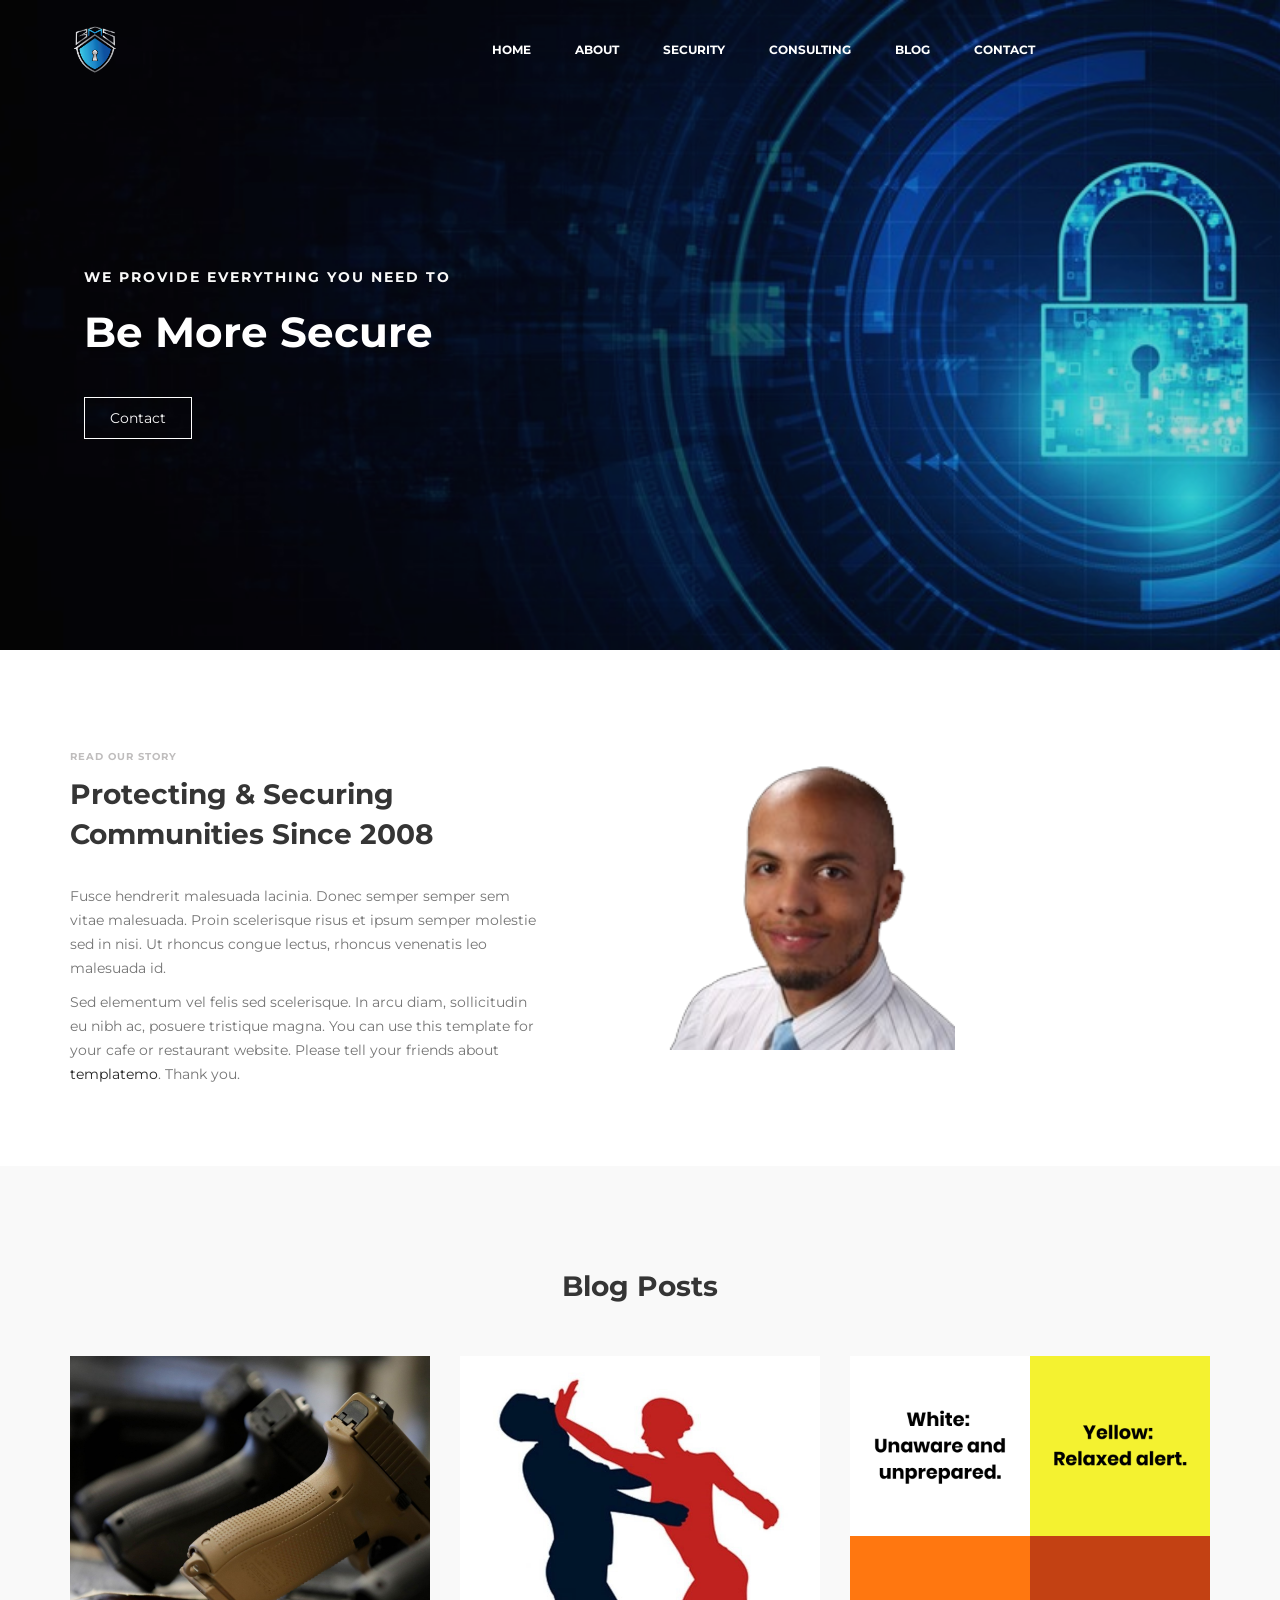
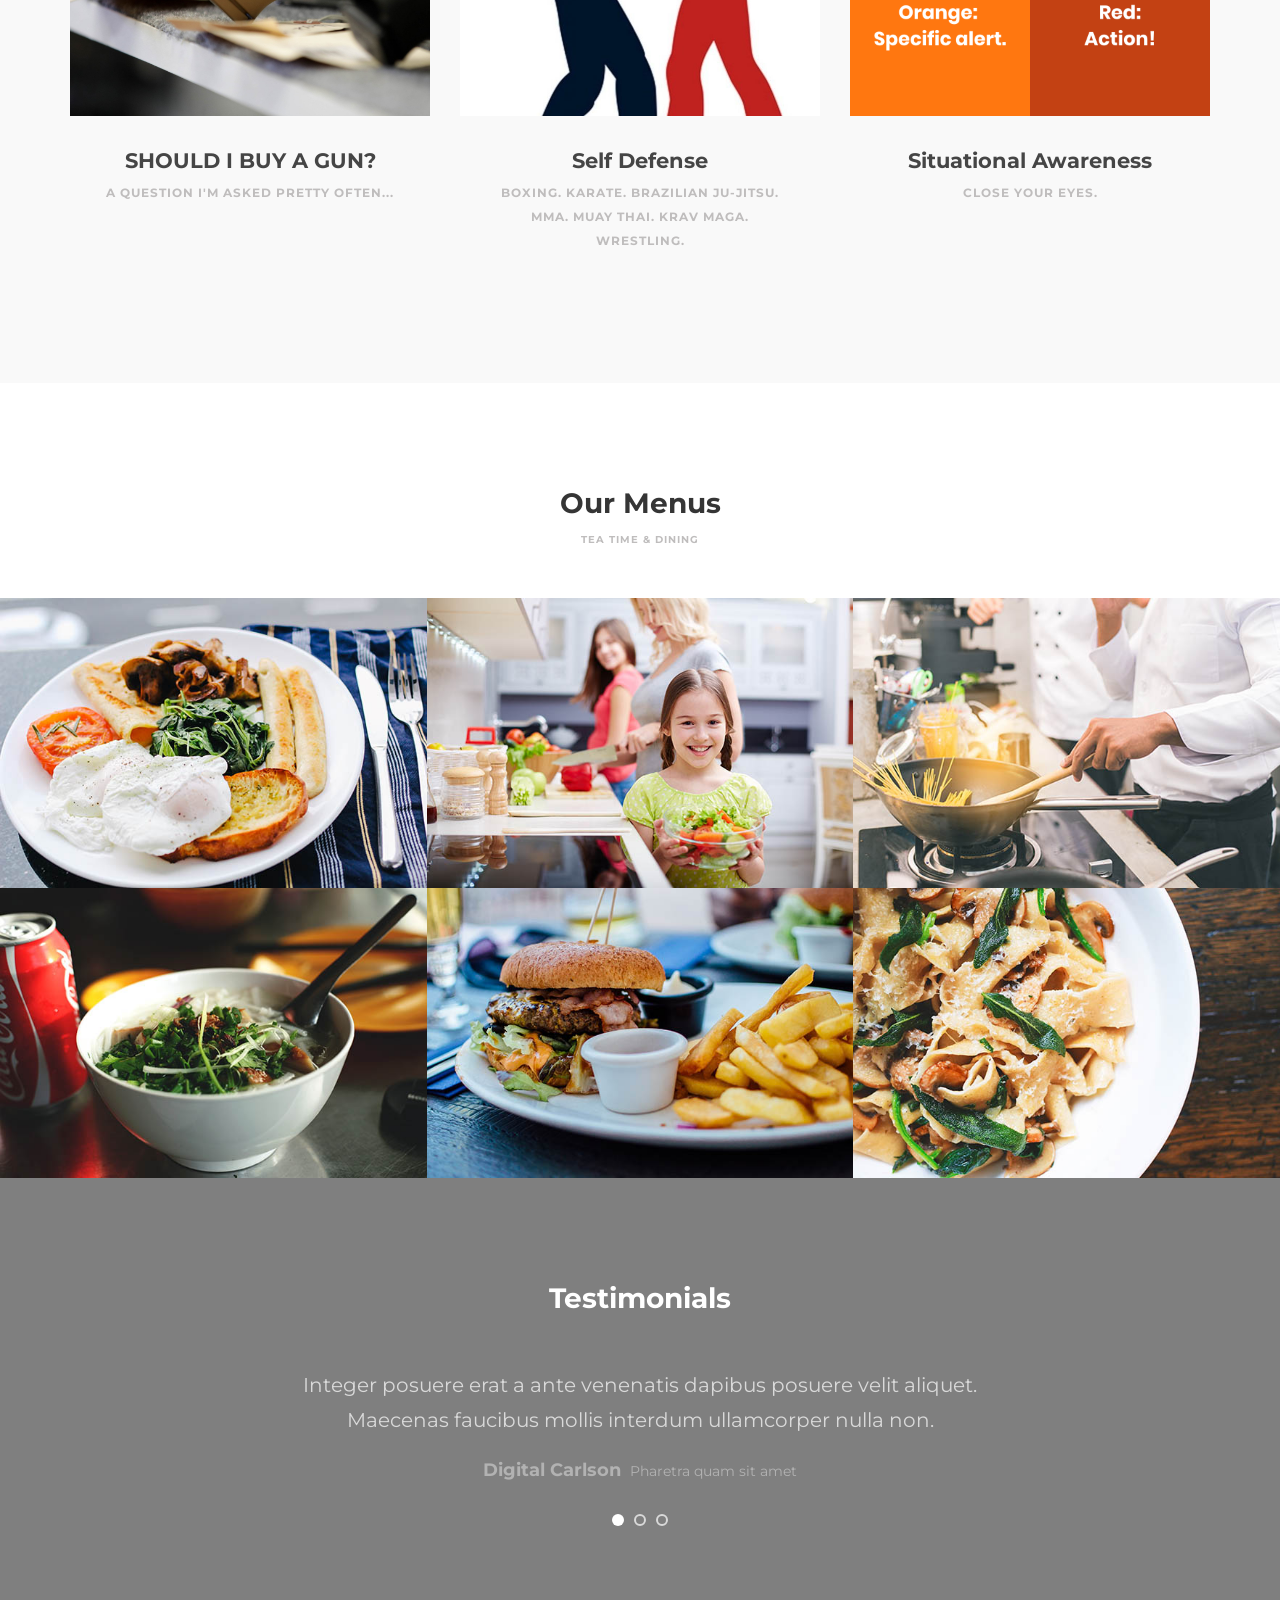
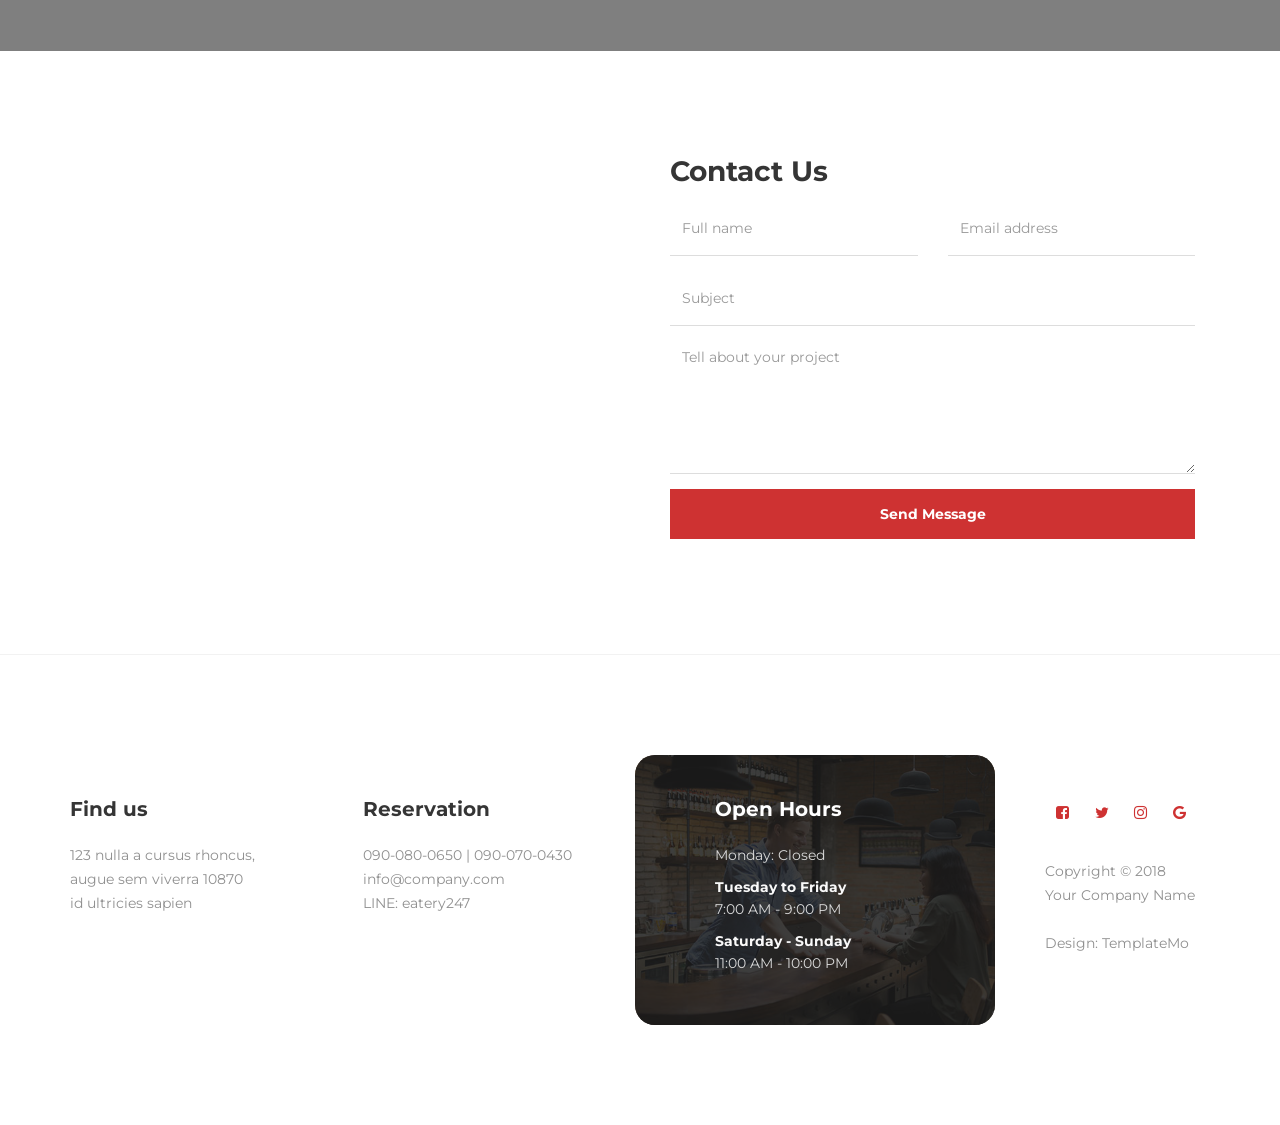
==== commit e9acddfd: "update" ====
--- a/index.html
+++ b/index.html
@@ -131,13 +131,12 @@
                     <div class="col-md-12 col-sm-12">
                          <div class="section-title wow fadeInUp" data-wow-delay="0.1s">
                               <h2>Blog Posts</h2>
-                              <h4>They are nice &amp; friendly</h4>
                          </div>
                     </div>
 
                     <div class="col-md-4 col-sm-4">
                          <div class="" data-wow-delay="0.2s">
-                              <img src="images/uploads/self-defense.jpg" class="img-responsive" alt="">
+                              <img src="images/uploads/owning-a-gun.jpg" class="img-responsive" alt="">
                                    <div class="team-hover">
                                         <div class="team-item">
                                              
@@ -152,7 +151,7 @@
 
                     <div class="col-md-4 col-sm-4">
                          <div class="" data-wow-delay="0.4s">
-                              <img src="images/uploads/owning-a-gun.jpg" class="img-responsive" alt="">
+                              <img src="images/uploads/self-defense.jpg" class="img-responsive" alt="">
                                    <div class="team-hover">
                                         <div class="team-item">
                               
--- a/css/templatemo-style.css
+++ b/css/templatemo-style.css
@@ -229,7 +229,7 @@
   }
 
   .custom-navbar .navbar-nav.navbar-nav-first {
-    margin-left: 8em;
+    margin-left: 25em;
   }
 
   .custom-navbar .navbar-nav.navbar-right li a {
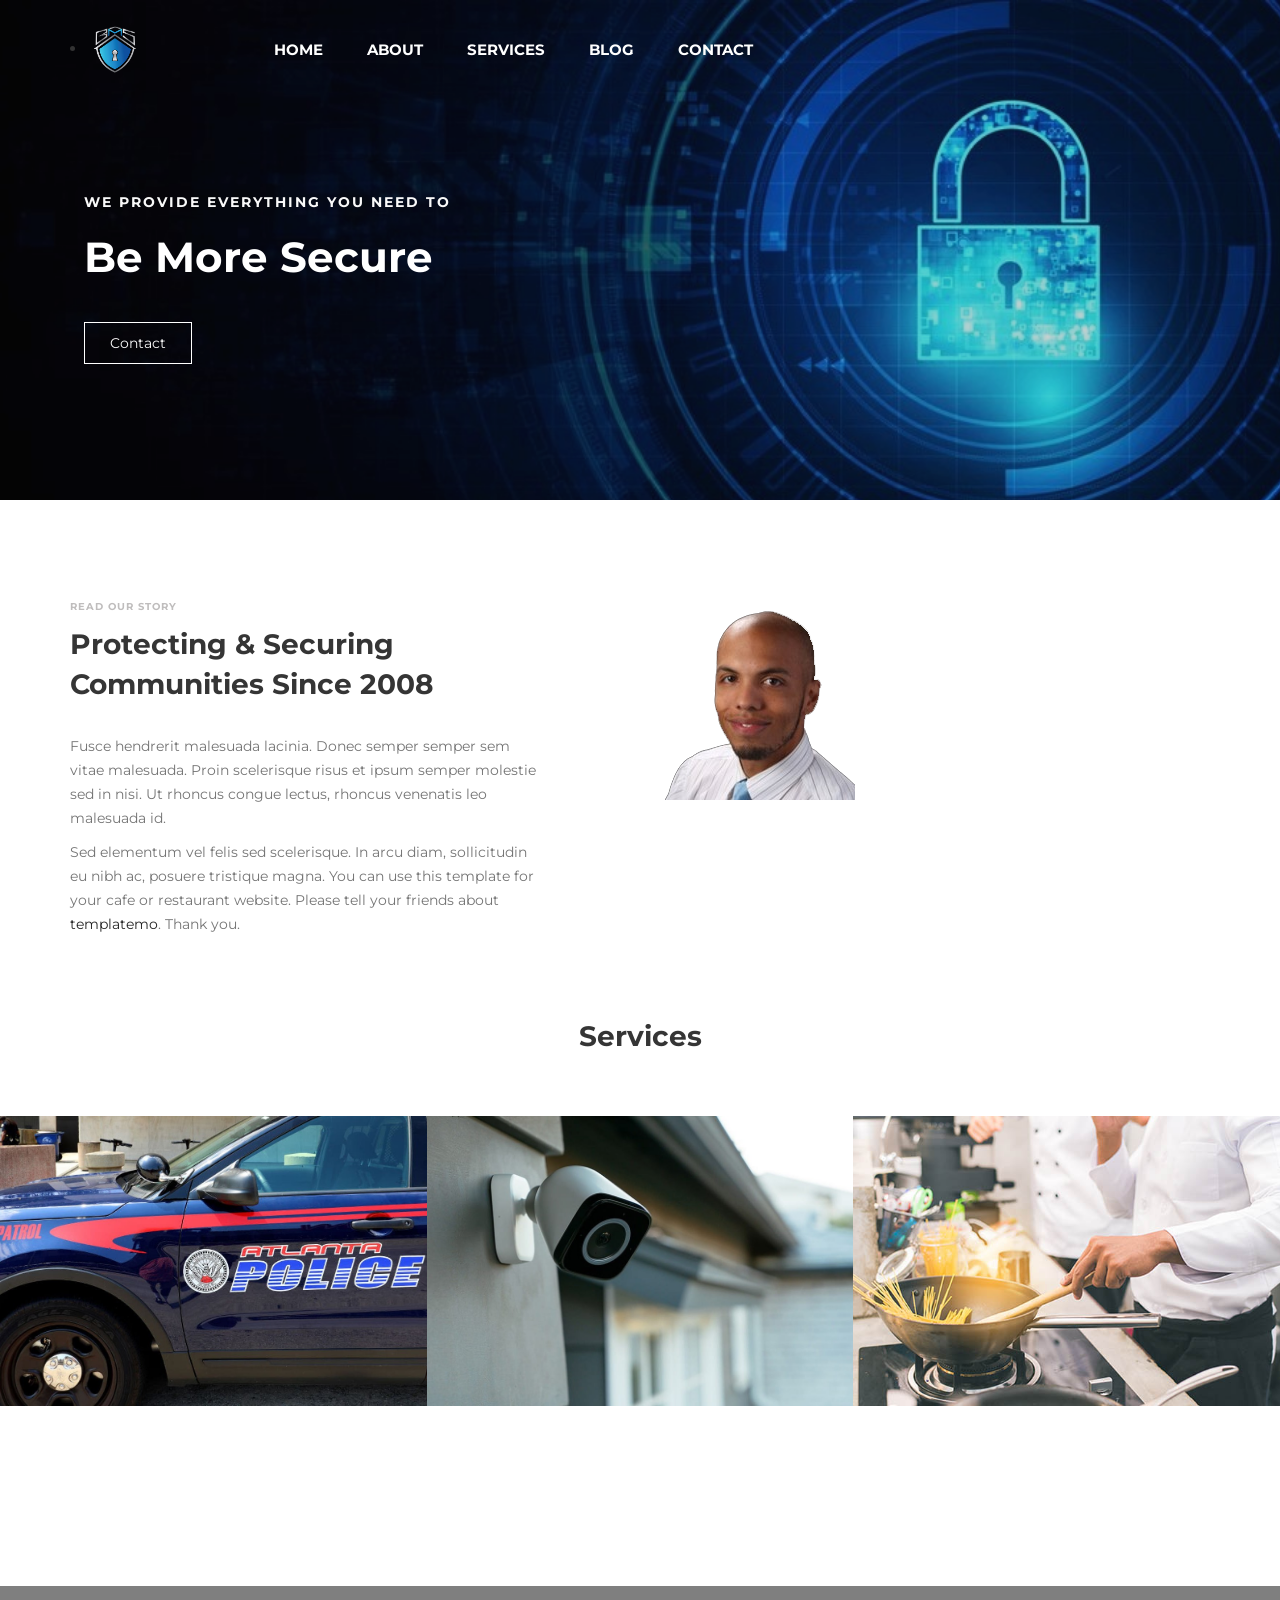
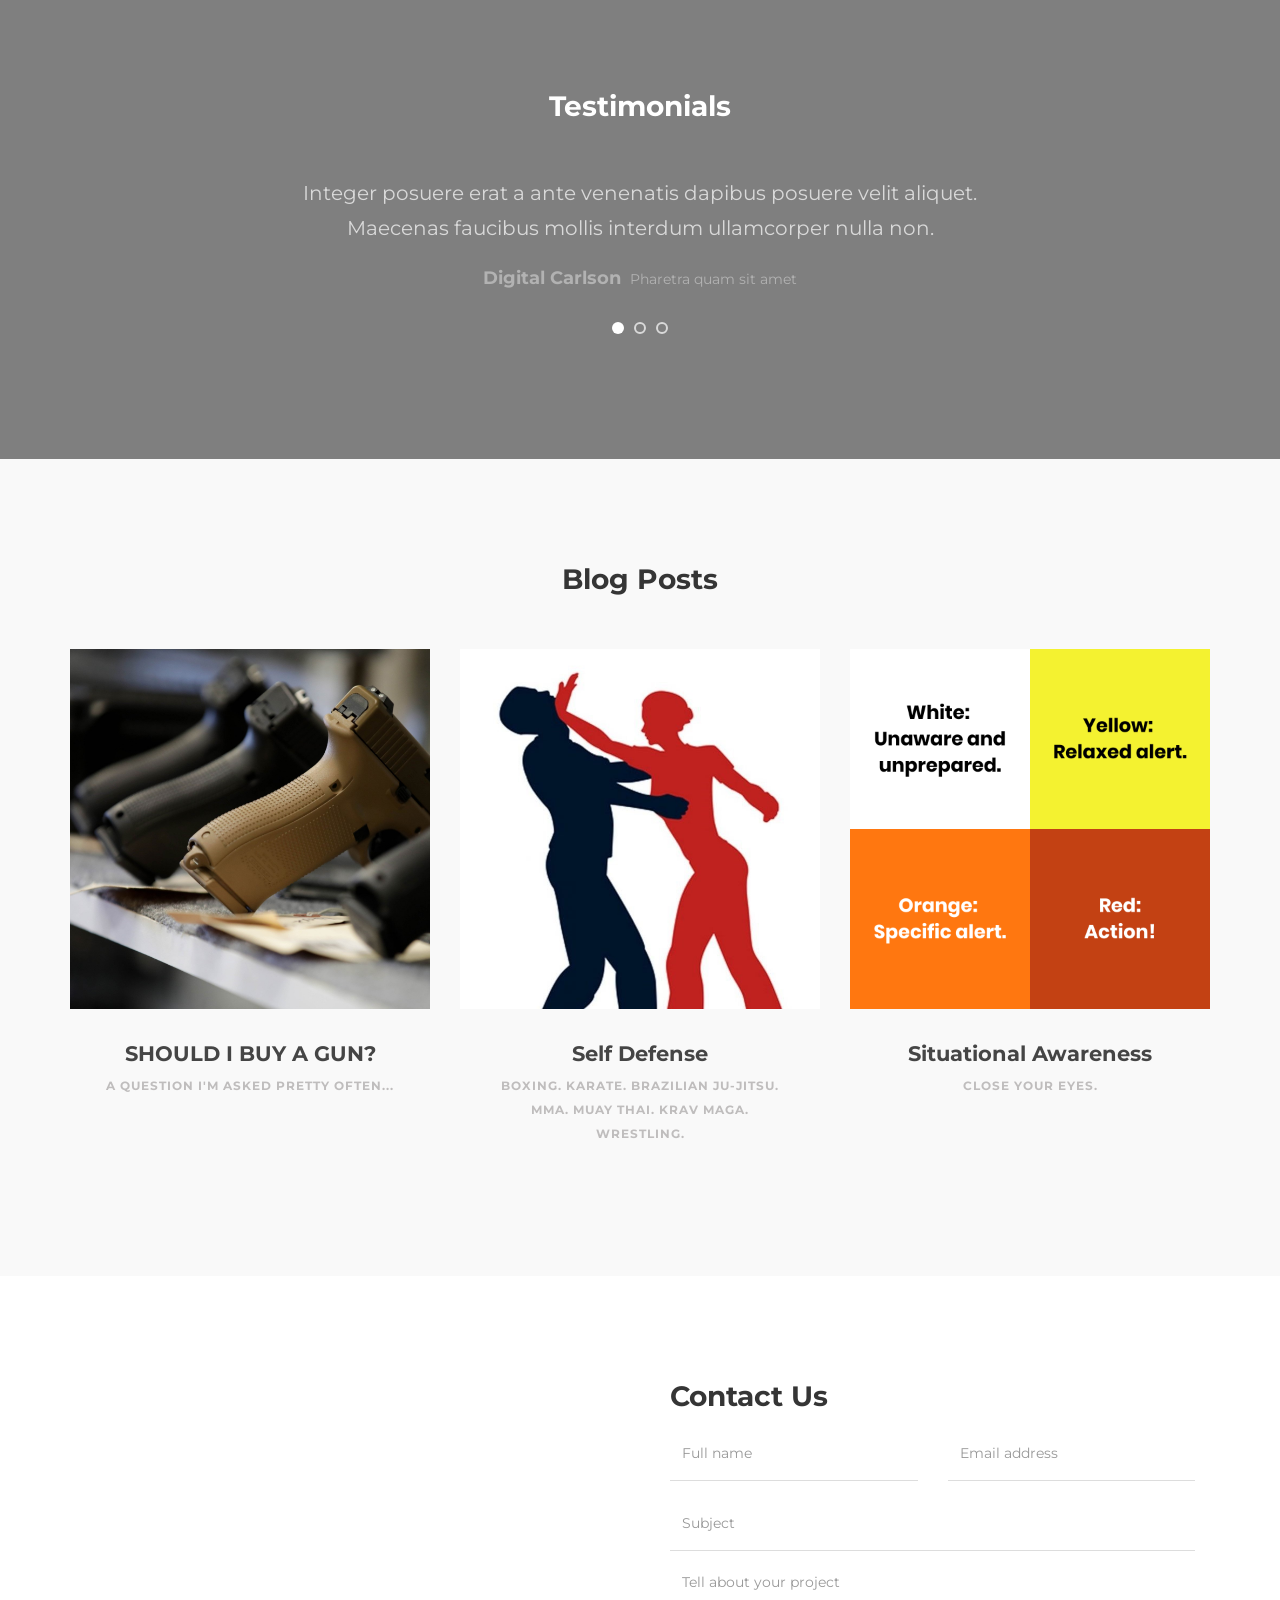
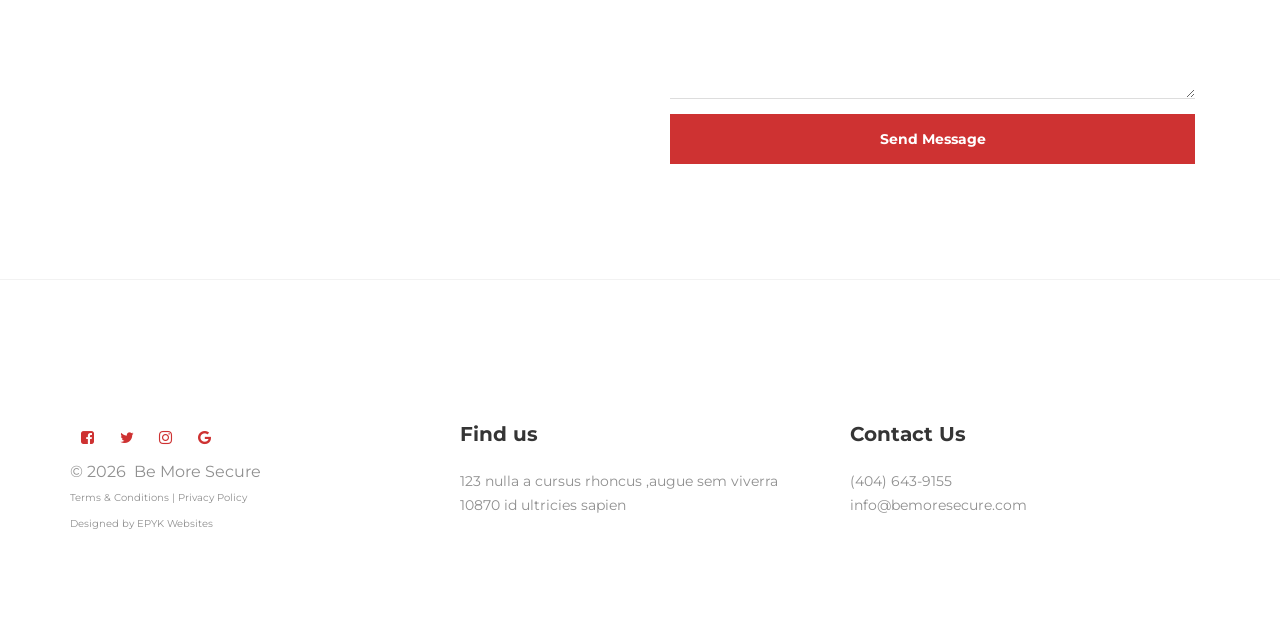
==== commit c00b4d37: "update" ====
--- a/index.html
+++ b/index.html
@@ -52,7 +52,7 @@
                     </button>
 
                     <!-- lOGO TEXT HERE -->
-                    <img width="50px" src="images/uploads/logo.png">
+                    <li><a href="#home" class="smoothScroll"><img width="50px" src="images/uploads/logo.png"></a>
                </div>
 
                <!-- MENU LINKS -->
@@ -60,9 +60,9 @@
                     <ul class="nav navbar-nav navbar-nav-first">
                          <li><a href="#home" class="smoothScroll">Home</a></li>
                          <li><a href="#about" class="smoothScroll">About</a></li>
-                         <li><a href="#team" class="smoothScroll">Security</a></li>
-                         <li><a href="#menu" class="smoothScroll">Consulting</a></li>
-                         <li><a href="#contact" class="smoothScroll">Blog</a></li>
+                        
+                         <li><a href="#menu" class="smoothScroll">Services</a></li>
+                         <li><a href="#blog" class="smoothScroll">Blog</a></li>
                          <li><a href="#contact" class="smoothScroll">Contact</a></li>
                     </ul>
                </div>
@@ -73,22 +73,18 @@
 
      <!-- HOME -->
      <section id="home" class="slider" data-stellar-background-ratio="0.5">
-          <div class="row">
-
-                    
-                         <div class="item item-third">
-                              <div class="caption">
-                                   <div class="container">
-                                        <div class="col-md-8 col-sm-12">
-                                             <h3>We provide everything you need to</h3>
-                                             <h1>Be More Secure</h1>
-                                             <a href="#contact" class="section-btn btn btn-default smoothScroll">Contact</a>
-                                        </div>
-                                   </div>
-                              </div>
-                         </div>
-                  
-
+          <div class="row">   
+               <div class="item item-third">
+                    <div class="caption">
+                         <div class="container">
+                              <div class="col-md-8 col-sm-12">
+                                   <h3>We provide everything you need to</h3>
+                                   <h1>Be More Secure</h1>
+                                   <a href="#contact" class="section-btn btn btn-default smoothScroll">Contact</a>
+                              </div>
+                         </div>
+                    </div>
+               </div>
           </div>
      </section>
 
@@ -114,7 +110,7 @@
 
                     <div class="col-md-6 col-sm-12">
                          <div class="wow fadeInUp about-image" data-wow-delay="0.6s">
-                              <img style="height:300px" src="images/uploads/jamie.png" class="img-responsive" alt="">
+                              <img style="margin-left: auto;" src="images/uploads/jamie.png" class="img-responsive" alt="">
                          </div>
                     </div>
                     
@@ -123,199 +119,70 @@
      </section>
 
 
-     <!-- TEAM -->
-     <section id="team" data-stellar-background-ratio="0.5">
+     <!-- MENU-->
+     <section id="menu" data-stellar-background-ratio="0.5">
           <div class="container">
                <div class="row">
 
                     <div class="col-md-12 col-sm-12">
                          <div class="section-title wow fadeInUp" data-wow-delay="0.1s">
-                              <h2>Blog Posts</h2>
-                         </div>
-                    </div>
-
-                    <div class="col-md-4 col-sm-4">
-                         <div class="" data-wow-delay="0.2s">
-                              <img src="images/uploads/owning-a-gun.jpg" class="img-responsive" alt="">
-                                   <div class="team-hover">
-                                        <div class="team-item">
-                                             
-                                        </div>
-                                   </div>
-                         </div>
-                         <div class="team-info">
-                              <h3>SHOULD I BUY A GUN?</h3>
-                              <p>A question I'm asked pretty often...</p>
-                         </div>
-                    </div>
-
-                    <div class="col-md-4 col-sm-4">
-                         <div class="" data-wow-delay="0.4s">
-                              <img src="images/uploads/self-defense.jpg" class="img-responsive" alt="">
-                                   <div class="team-hover">
-                                        <div class="team-item">
-                              
-                                        </div>
-                                   </div>
-                         </div>
-                         <div class="team-info">
-                              <h3>Self Defense</h3>
-                              <p>Boxing. Karate. Brazilian Ju-jitsu. MMA. Muay Thai. Krav Maga. Wrestling.</p>
-                         </div>
-                    </div>
-
-                    <div class="col-md-4 col-sm-4">
-                         <div class="" data-wow-delay="0.6s">
-                              <img src="images/uploads/situational-awarenss.png" class="img-responsive" alt="">
-                                   <div class="team-hover">
-                                        <div class="team-item">
-                                             
-                                        </div>
-                                   </div>
-                         </div>
-                         <div class="team-info">
-                              <h3>Situational Awareness</h3>
-                              <p>Close your eyes.</p>
-                         </div>
-                    </div>
-                    
-               </div>
-          </div>
-     </section>
-
-
-     <!-- MENU-->
-     <section id="menu" data-stellar-background-ratio="0.5">
-          <div class="container">
-               <div class="row">
-
-                    <div class="col-md-12 col-sm-12">
-                         <div class="section-title wow fadeInUp" data-wow-delay="0.1s">
-                              <h2>Our Menus</h2>
-                              <h4>Tea Time &amp; Dining</h4>
+                              <h2>Services</h2>
+                              <h4></h4>
                          </div>
                     </div>
 
                     <div class="col-md-4 col-sm-6">
                          <!-- MENU THUMB -->
                          <div class="menu-thumb">
-                              <a href="images/menu-image1.jpg" class="image-popup" title="American Breakfast">
-                                   <img src="images/menu-image1.jpg" class="img-responsive" alt="">
+                                   <img src="images/uploads/off-duty-police.jpg" class="img-responsive" alt="">
 
                                    <div class="menu-info">
                                         <div class="menu-item">
-                                             <h3>American Breakfast</h3>
-                                             <p>Tomato / Eggs / Sausage</p>
-                                        </div>
-                                        <div class="menu-price">
-                                             <span>$25</span>
-                                        </div>
-                                   </div>
-                              </a>
+                                             <h3>Off Duty Police Employment</h3>
+                                             <p></p>
+                                        </div>
+                                        
+                                   </div>
                          </div>
                     </div>
 
                     <div class="col-md-4 col-sm-6">
                          <!-- MENU THUMB -->
                          <div class="menu-thumb">
-                              <a href="images/menu-image2.jpg" class="image-popup" title="Self-made Salad">
-                                   <img src="images/menu-image2.jpg" class="img-responsive" alt="">
-
-                                   <div class="menu-info">
-                                        <div class="menu-item">
-                                             <h3>Self-made Salad</h3>
-                                             <p>Green / Fruits / Healthy</p>
-                                        </div>
-                                        <div class="menu-price">
-                                             <span>$18</span>
-                                        </div>
-                                   </div>
-                              </a>
-                         </div>
+                              <img src="images/uploads/camera.jpg" class="img-responsive" alt="">
+
+                              <div class="menu-info">
+                                   <div class="menu-item">
+                                        <h3>Physical Security Assessments</h3>
+                                        <p>Detailed report analyzing current security measures of you residential or commercial property.</p>
+                                   </div>
+                                   
+                              </div>
+                    </div>
                     </div>
 
                     <div class="col-md-4 col-sm-6">
                          <!-- MENU THUMB -->
                          <div class="menu-thumb">
-                              <a href="images/menu-image3.jpg" class="image-popup" title="Chinese Noodle">
-                                   <img src="images/menu-image3.jpg" class="img-responsive" alt="">
-
-                                   <div class="menu-info">
-                                        <div class="menu-item">
-                                             <h3>Chinese Noodle</h3>
-                                             <p>Pepper / Chicken / Vegetables</p>
-                                        </div>
-                                        <div class="menu-price">
-                                             <span>$34</span>
-                                        </div>
-                                   </div>
-                              </a>
-                         </div>
-                    </div>
-
-                    <div class="col-md-4 col-sm-6">
-                         <!-- MENU THUMB -->
-                         <div class="menu-thumb">
-                              <a href="images/menu-image4.jpg" class="image-popup" title="Rice Soup">
-                                   <img src="images/menu-image4.jpg" class="img-responsive" alt="">
-
-                                   <div class="menu-info">
-                                        <div class="menu-item">
-                                             <h3>Rice Soup</h3>
-                                             <p>Green / Chicken</p>
-                                        </div>
-                                        <div class="menu-price">
-                                             <span>$28</span>
-                                        </div>
-                                   </div>
-                              </a>
-                         </div>
-                    </div>
-
-                    <div class="col-md-4 col-sm-6">
-                         <!-- MENU THUMB -->
-                         <div class="menu-thumb">
-                              <a href="images/menu-image5.jpg" class="image-popup" title="Project title">
-                                   <img src="images/menu-image5.jpg" class="img-responsive" alt="">
-
-                                   <div class="menu-info">
-                                        <div class="menu-item">
-                                             <h3>Deli Burger</h3>
-                                             <p>Beef / Fried Potatoes</p>
-                                        </div>
-                                        <div class="menu-price">
-                                             <span>$46</span>
-                                        </div>
-                                   </div>
-                              </a>
-                         </div>
-                    </div>
-
-                    <div class="col-md-4 col-sm-6">
-                         <!-- MENU THUMB -->
-                         <div class="menu-thumb">
-                              <a href="images/menu-image6.jpg" class="image-popup" title="Project title">
-                                   <img src="images/menu-image6.jpg" class="img-responsive" alt="">
-
-                                   <div class="menu-info">
-                                        <div class="menu-item">
-                                             <h3>Big Flat Fried</h3>
-                                             <p>Pepper / Crispy</p>
-                                        </div>
-                                        <div class="menu-price">
-                                             <span>$30</span>
-                                        </div>
-                                   </div>
-                              </a>
-                         </div>
-                    </div>
-
-
-               </div>
-          </div>
-     </section>
-
-
+                              <img src="images/menu-image3.jpg" class="img-responsive" alt="">
+
+                              <div class="menu-info">
+                                   <div class="menu-item">
+                                        <h3></h3>
+                                        <p>Pepper / Chicken / Vegetables</p>
+                                   </div>
+                              </div>
+                         </div>
+                    </div>
+
+                   
+
+
+               </div>
+          </div>
+     </section>
+
+<br /><br /><br /><br /><br /><br /><br /><br /><br />
      <!-- TESTIMONIAL -->
      <section id="testimonial" data-stellar-background-ratio="0.5">
           <div class="overlay"></div>
@@ -360,6 +227,67 @@
                </div>
           </div>
      </section>  
+
+
+     <!-- BLOG -->
+     <section id="blog" data-stellar-background-ratio="0.5">
+          <div class="container">
+               <div class="row">
+
+                    <div class="col-md-12 col-sm-12">
+                         <div class="section-title wow fadeInUp" data-wow-delay="0.1s">
+                              <h2>Blog Posts</h2>
+                         </div>
+                    </div>
+
+                    <div class="col-md-4 col-sm-4">
+                         <div class="" data-wow-delay="0.2s">
+                              <img src="images/uploads/owning-a-gun.jpg" class="img-responsive" alt="">
+                                   <div class="blog-hover">
+                                        <div class="blog-item">
+                                             
+                                        </div>
+                                   </div>
+                         </div>
+                         <div class="blog-info">
+                              <h3>SHOULD I BUY A GUN?</h3>
+                              <p>A question I'm asked pretty often...</p>
+                         </div>
+                    </div>
+
+                    <div class="col-md-4 col-sm-4">
+                         <div class="" data-wow-delay="0.4s">
+                              <img src="images/uploads/self-defense.jpg" class="img-responsive" alt="">
+                                   <div class="blog-hover">
+                                        <div class="blog-item">
+                              
+                                        </div>
+                                   </div>
+                         </div>
+                         <div class="blog-info">
+                              <h3>Self Defense</h3>
+                              <p>Boxing. Karate. Brazilian Ju-jitsu. MMA. Muay Thai. Krav Maga. Wrestling.</p>
+                         </div>
+                    </div>
+
+                    <div class="col-md-4 col-sm-4">
+                         <div class="" data-wow-delay="0.6s">
+                              <img src="images/uploads/situational-awarenss.png" class="img-responsive" alt="">
+                                   <div class="blog-hover">
+                                        <div class="blog-item">
+                                             
+                                        </div>
+                                   </div>
+                         </div>
+                         <div class="blog-info">
+                              <h3>Situational Awareness</h3>
+                              <p>Close your eyes.</p>
+                         </div>
+                    </div>
+                    
+               </div>
+          </div>
+     </section>
 
 
      <!-- CONTACT -->
@@ -374,7 +302,7 @@
 	-->
                     <div class="wow fadeInUp col-md-6 col-sm-12" data-wow-delay="0.4s">
                          <div id="google-map">
-                              <iframe src="https://www.google.com/maps/embed?pb=!1m18!1m12!1m3!1d3647.3030413476204!2d100.5641230193719!3d13.757206847615207!2m3!1f0!2f0!3f0!3m2!1i1024!2i768!4f13.1!3m3!1m2!1s0x0%3A0xf51ce6427b7918fc!2sG+Tower!5e0!3m2!1sen!2sth!4v1510722015945" allowfullscreen></iframe>
+                              <iframe src="https://www.google.com/maps/embed?pb=!1m18!1m12!1m3!1d212270.7411321579!2d-84.56068880457461!3d33.767633772689834!2m3!1f0!2f0!3f0!3m2!1i1024!2i768!4f13.1!3m3!1m2!1s0x88f5045d6993098d%3A0x66fede2f990b630b!2sAtlanta%2C%20GA!5e0!3m2!1sen!2sus!4v1643861929407!5m2!1sen!2sus" allowfullscreen></iframe>
                          </div>
                     </div>    
 
@@ -422,51 +350,7 @@
      <footer id="footer" data-stellar-background-ratio="0.5">
           <div class="container">
                <div class="row">
-
-                    <div class="col-md-3 col-sm-8">
-                         <div class="footer-info">
-                              <div class="section-title">
-                                   <h2 class="wow fadeInUp" data-wow-delay="0.2s">Find us</h2>
-                              </div>
-                              <address class="wow fadeInUp" data-wow-delay="0.4s">
-                                   <p>123 nulla a cursus rhoncus,<br> augue sem viverra 10870<br>id ultricies sapien</p>
-                              </address>
-                         </div>
-                    </div>
-
-                    <div class="col-md-3 col-sm-8">
-                         <div class="footer-info">
-                              <div class="section-title">
-                                   <h2 class="wow fadeInUp" data-wow-delay="0.2s">Reservation</h2>
-                              </div>
-                              <address class="wow fadeInUp" data-wow-delay="0.4s">
-                                   <p>090-080-0650 | 090-070-0430</p>
-                                   <p><a href="mailto:info@company.com">info@company.com</a></p>
-                                   <p>LINE: eatery247 </p>
-                              </address>
-                         </div>
-                    </div>
-
-                    <div class="col-md-4 col-sm-8">
-                         <div class="footer-info footer-open-hour">
-                              <div class="section-title">
-                                   <h2 class="wow fadeInUp" data-wow-delay="0.2s">Open Hours</h2>
-                              </div>
-                              <div class="wow fadeInUp" data-wow-delay="0.4s">
-                                   <p>Monday: Closed</p>
-                                   <div>
-                                        <strong>Tuesday to Friday</strong>
-                                        <p>7:00 AM - 9:00 PM</p>
-                                   </div>
-                                   <div>
-                                        <strong>Saturday - Sunday</strong>
-                                        <p>11:00 AM - 10:00 PM</p>
-                                   </div>
-                              </div>
-                         </div>
-                    </div>
-
-                    <div class="col-md-2 col-sm-4">
+                    <div class="col-md-4 col-sm-4">
                          <ul class="wow fadeInUp social-icon" data-wow-delay="0.4s">
                               <li><a href="#" class="fa fa-facebook-square" attr="facebook icon"></a></li>
                               <li><a href="#" class="fa fa-twitter"></a></li>
@@ -475,11 +359,41 @@
                          </ul>
 
                          <div class="wow fadeInUp copyright-text" data-wow-delay="0.8s"> 
-                              <p><br>Copyright &copy; 2018 <br>Your Company Name 
-                              
-                              <br><br>Design: TemplateMo</p>
-                         </div>
-                    </div>
+                              <p><font size="3">&copy; <script>document.write(new Date().getFullYear());</script>&nbsp; Be More Secure 
+                                   <br />
+                                   <font size="0.5"><a href="/terms-and-conditions">Terms & Conditions</a> | <a href="/privacy-policy">Privacy Policy</a></font>
+                                   <br />
+                                   <font size="0 .5">Designed by <a href="https://www.epykwebsites.com">EPYK Websites</a></font></p>
+                         </div>
+                    </div>
+
+                    <div class="col-md-4 col-sm-8">
+                         <div class="footer-info">
+                              <div class="section-title">
+                                   <h2 class="wow fadeInUp" data-wow-delay="0.2s">Find us</h2>
+                              </div>
+                              <address class="wow fadeInUp" data-wow-delay="0.4s">
+                                   <p>123 nulla a cursus rhoncus ,augue sem viverra 10870 id ultricies sapien</p>
+                              </address>
+                         </div>
+                    </div>
+
+                    <div class="col-md-3 col-sm-8">
+                         <div class="footer-info">
+                              <div class="section-title">
+                                   <h2 class="wow fadeInUp" data-wow-delay="0.2s">Contact Us</h2>
+                              </div>
+                              <address class="wow fadeInUp" data-wow-delay="0.4s">
+                                   <p><a href="tel:404-643-9155" data-rel="external"><span class="d-block">(404) 643-9155</span></a></p>
+                                   <p><a href="mailto:info@bemoresecure.com">info@bemoresecure.com</a></p>
+                                   
+                              </address>
+                         </div>
+                    </div>
+
+                   
+
+                    
                     
                </div>
           </div>
--- a/css/templatemo-style.css
+++ b/css/templatemo-style.css
@@ -118,14 +118,14 @@
     padding: 100px 0;
   }
 
-  #team, 
+  #blog, 
   #menu,
   #testimonial {
     text-align: center;
   }
 
   .about-image img,
-  .team-thumb img {
+  .blog-thumb img {
     width: 100%;
   }
   
@@ -229,7 +229,7 @@
   }
 
   .custom-navbar .navbar-nav.navbar-nav-first {
-    margin-left: 25em;
+    margin-left: 8em;
   }
 
   .custom-navbar .navbar-nav.navbar-right li a {
@@ -260,7 +260,7 @@
   }
 
   .custom-navbar .nav li a {
-    font-size: 12px;
+    font-size: 15px;
     font-weight: bold;
     color: #ffffff;
     padding-right: 22px;
@@ -304,7 +304,7 @@
     }
 
     .custom-navbar.top-nav-collapse {
-      background: #ffffff;
+      background: #000000;
       -webkit-box-shadow: 0 1px 30px rgba(0, 0, 0, 0.1);
       -moz-box-shadow: 0 1px 30px rgba(0, 0, 0, 0.1);
       box-shadow: 0 1px 30px rgba(0, 0, 0, 0.1);
@@ -312,11 +312,11 @@
     }
 
     .top-nav-collapse .navbar-brand {
-      color: #454545;
+      color: #42c5e3;
     }
 
     .top-nav-collapse .nav li a {
-      color: #575757;
+      color: #42c5e3;
     }
 
     .top-nav-collapse .nav .section-btn a {
@@ -399,7 +399,7 @@
     background-repeat: no-repeat;
     background-attachment: local;
     background-size: cover;
-    height: 650px;
+    height: 500px;
   }
 
   .slider .item-first {
@@ -412,7 +412,7 @@
   }
 
   .slider .item-third {
-    background-image: url(../images/uploads/home-bg3.jpg);
+    background-image: url(../images/uploads/home-bg5.jpg);
   }
 
   .slider .item-second .section-btn {
@@ -460,24 +460,24 @@
 
 
   /*---------------------------------------
-      TEAM              
-  -----------------------------------------*/
-
-  #team {
+      Blog              
+  -----------------------------------------*/
+
+  #blog {
     background: #f9f9f9;
   }
 
-  .team-thumb {
+  .blog-thumb {
     position: relative;
     overflow: hidden;
     cursor: pointer;
   }
 
-  .team-info {
+  .blog-info {
     padding: 10px 30px 20px 30px;
   }
 
-  .team-thumb .team-hover {
+  .blog-thumb .blog-hover {
     position: absolute;
     background: #1c1c1c;
     width: 100%;
@@ -492,21 +492,21 @@
     transition: 0.5s 0.2s;
   }
 
-  .team-thumb:hover .team-hover {
+  .blog-thumb:hover .blog-hover {
     opacity: 0.95;
     transition-delay: 0.3s;
     transform: translateY(0);
   }
 
-  .team-thumb img {
+  .blog-thumb img {
     transition: 0.5s 0.2s;
   }
 
-  .team-thumb:hover img {
+  .blog-thumb:hover img {
     transform: scale(1.2);
   }
 
-  .team-thumb .social-icon li a {
+  .blog-thumb .social-icon li a {
     background: #292929;
     border-radius: 100%;
     width: 50px;
@@ -517,7 +517,7 @@
     margin: 15px 5px 0 5px;
   }
 
-  .team-thumb .team-item {
+  .blog-thumb .blog-item {
     position: absolute;
     top: 50%;
     left: 50%;
@@ -526,11 +526,11 @@
     transform: translate(-50%,-50%);
   }
 
-  .team-item h4 {
-    color: #ffffff;
-  }
-
-  .team-info p {
+  .blog-item h4 {
+    color: #ffffff;
+  }
+
+  .blog-info p {
     color: #bfbdbd;
     font-size: 12px;
     font-weight: bold;
@@ -546,6 +546,7 @@
   -----------------------------------------*/
 
   #menu {
+    padding-top: 0;
     padding-bottom: 0;
   }
 
@@ -643,7 +644,7 @@
   -----------------------------------------*/
 
   #testimonial {
-    background: url('../images/testimonial-bg.jpg') center center no-repeat;
+    background: url('../images/uploads/testimonials-bg.jpg') center center no-repeat;
     background-size: cover;
   }
 
@@ -896,7 +897,7 @@
       padding: 0;
     }
 
-    .team-info {
+    .blog-info {
       margin-bottom: 50px;
     }
 
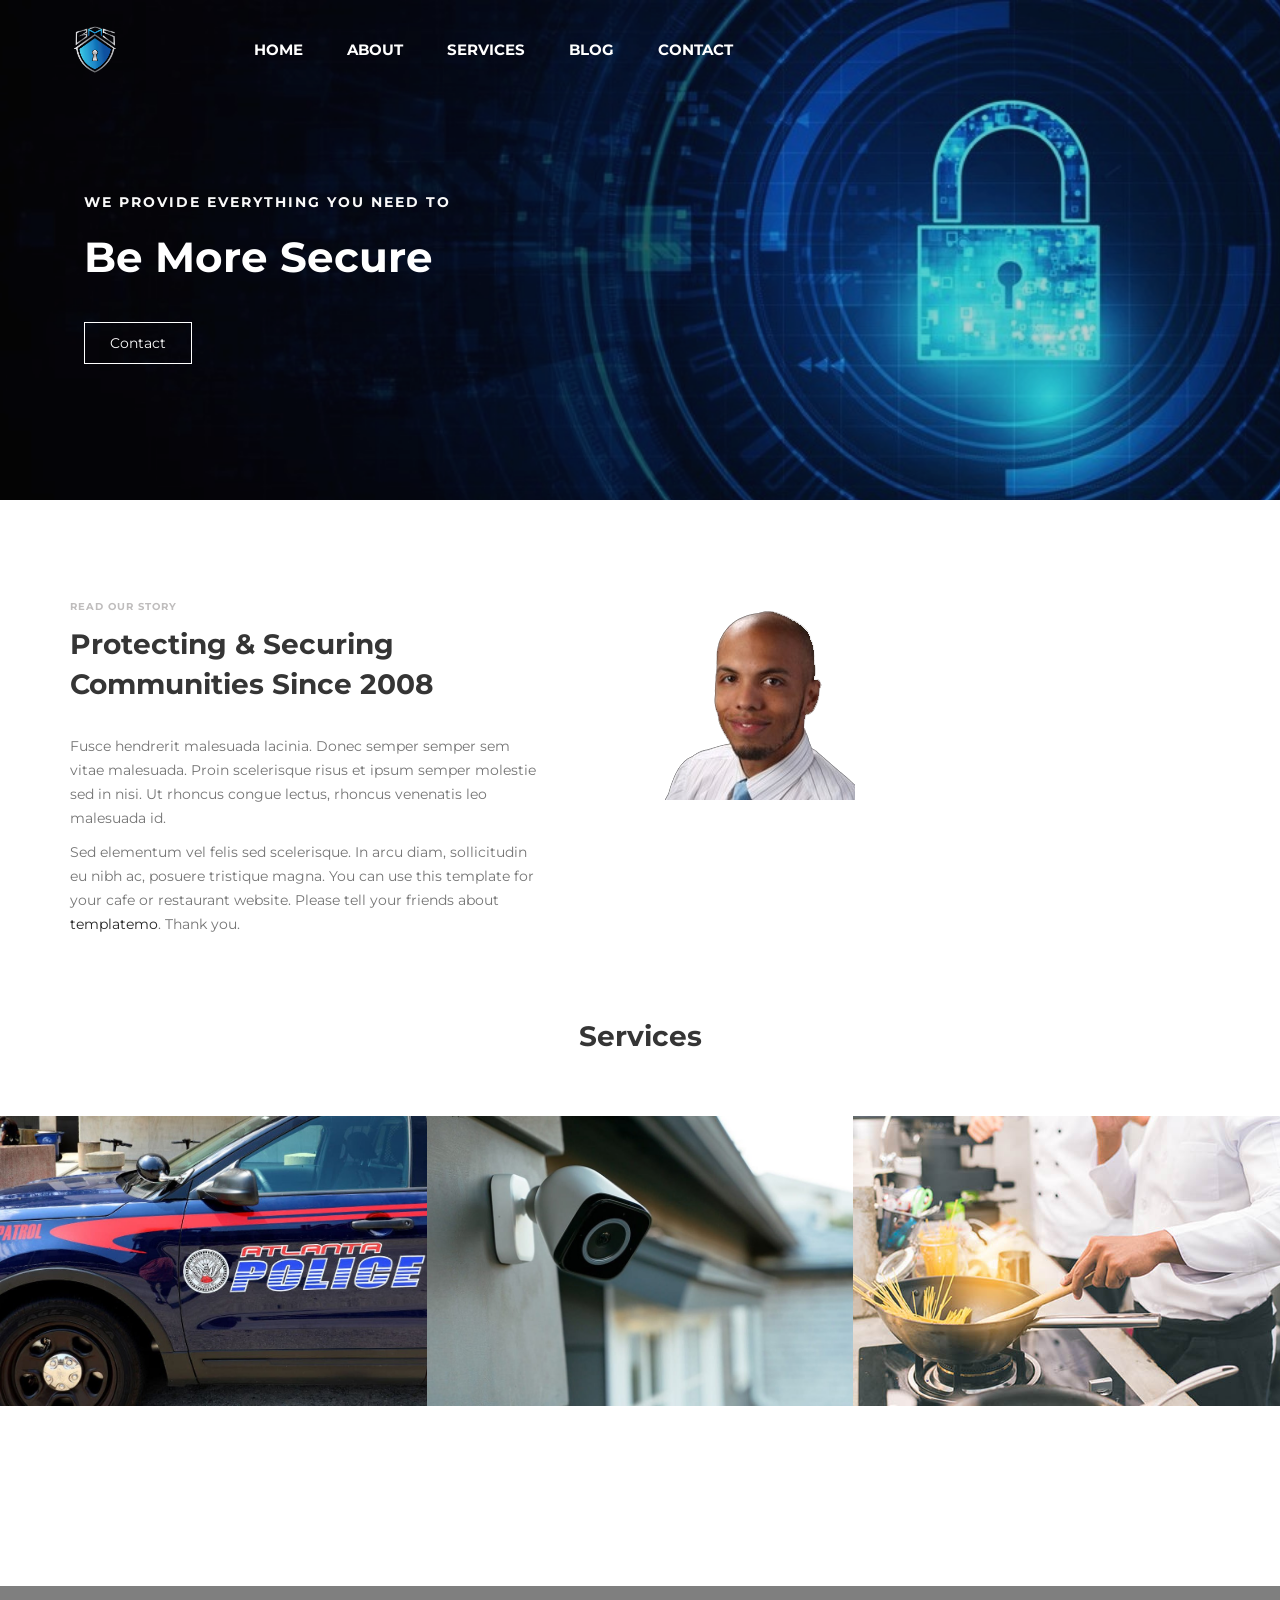
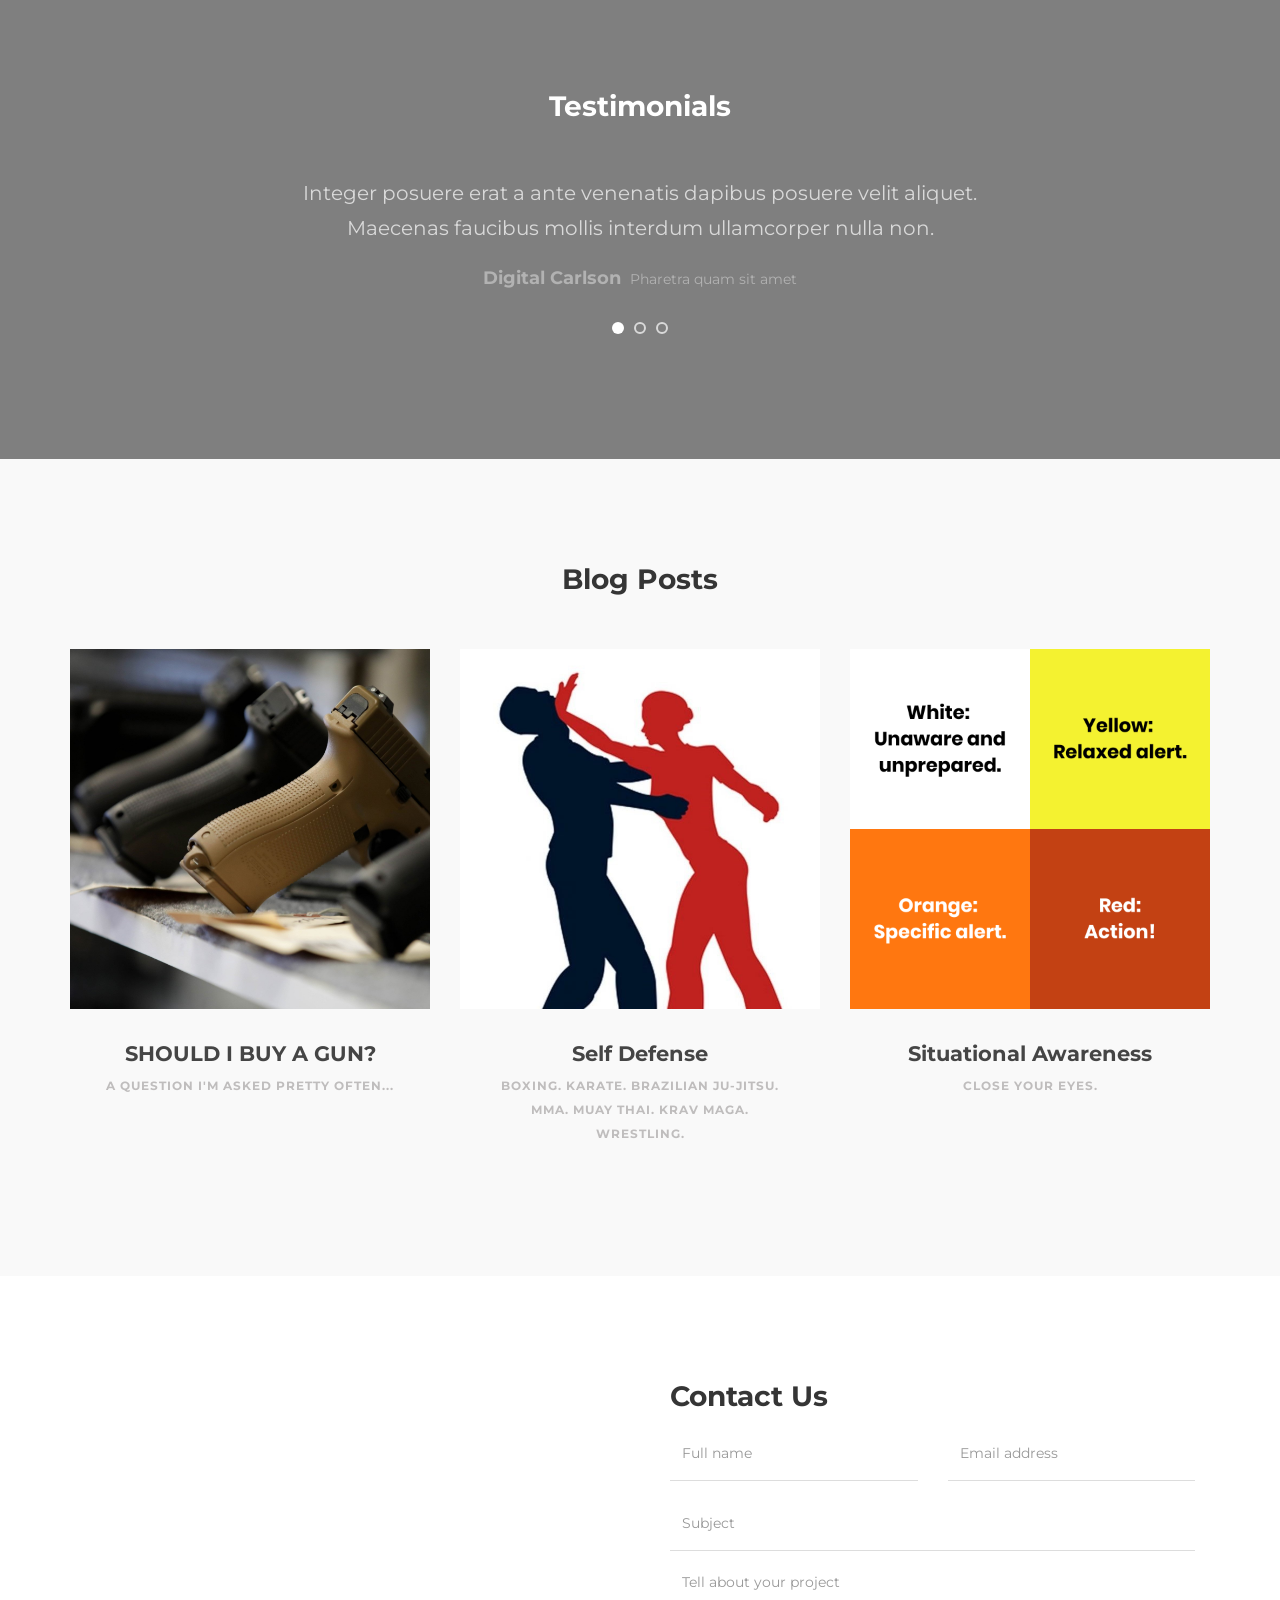
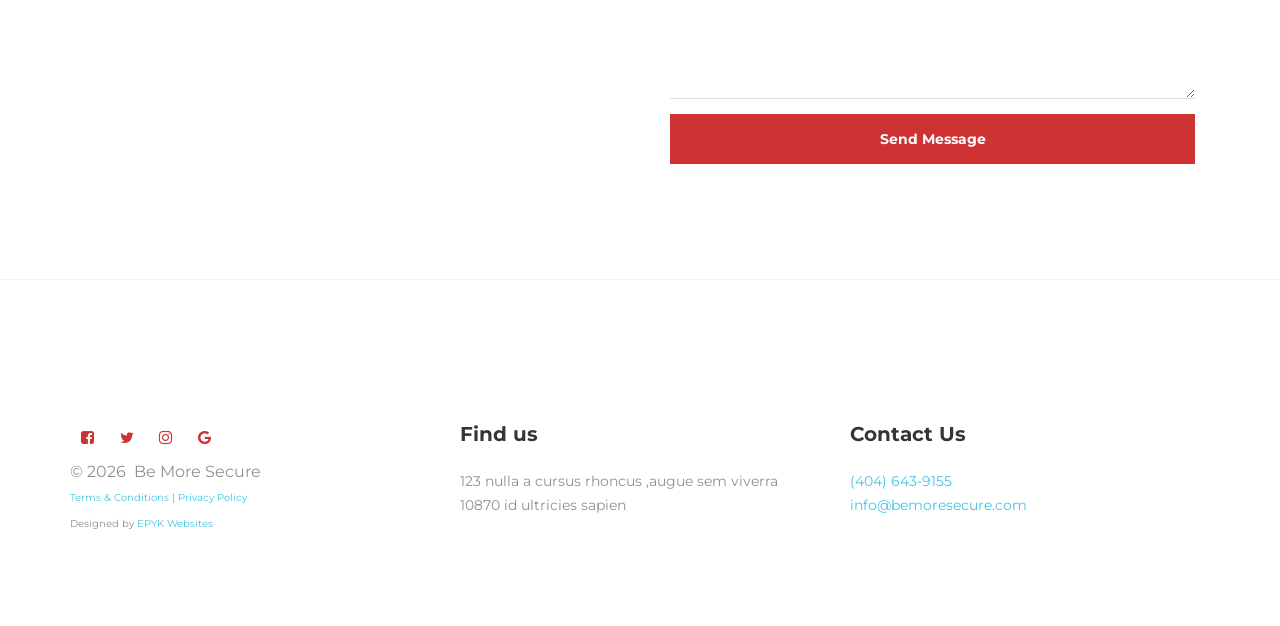
==== commit d7555f71: "update" ====
--- a/index.html
+++ b/index.html
@@ -26,7 +26,7 @@
 
      <!-- MAIN CSS -->
      <link rel="stylesheet" href="css/templatemo-style.css">
-
+     
 </head>
 <body>
 
@@ -44,7 +44,7 @@
      <section class="navbar custom-navbar navbar-fixed-top" role="navigation">
           <div class="container">
 
-               <div class="navbar-header">
+               <div style="text-align: center;justify-content: center;" class="navbar-header">
                     <button class="navbar-toggle" data-toggle="collapse" data-target=".navbar-collapse">
                          <span class="icon icon-bar"></span>
                          <span class="icon icon-bar"></span>
@@ -52,7 +52,7 @@
                     </button>
 
                     <!-- lOGO TEXT HERE -->
-                    <li><a href="#home" class="smoothScroll"><img width="50px" src="images/uploads/logo.png"></a>
+                    <a id="home-logo2" href="#home" class="smoothScroll"><img width="50px" src="images/uploads/logo.png"></a>
                </div>
 
                <!-- MENU LINKS -->
--- a/css/templatemo-style.css
+++ b/css/templatemo-style.css
@@ -763,7 +763,9 @@
     font-size: 20px;
   }
 
-  footer a,
+  footer a {
+    color:#42c5e3;
+  }
   footer p {
     color: #909090;
   }
@@ -1007,3 +1009,6 @@
     }
   }
 
+  
+  
+ 
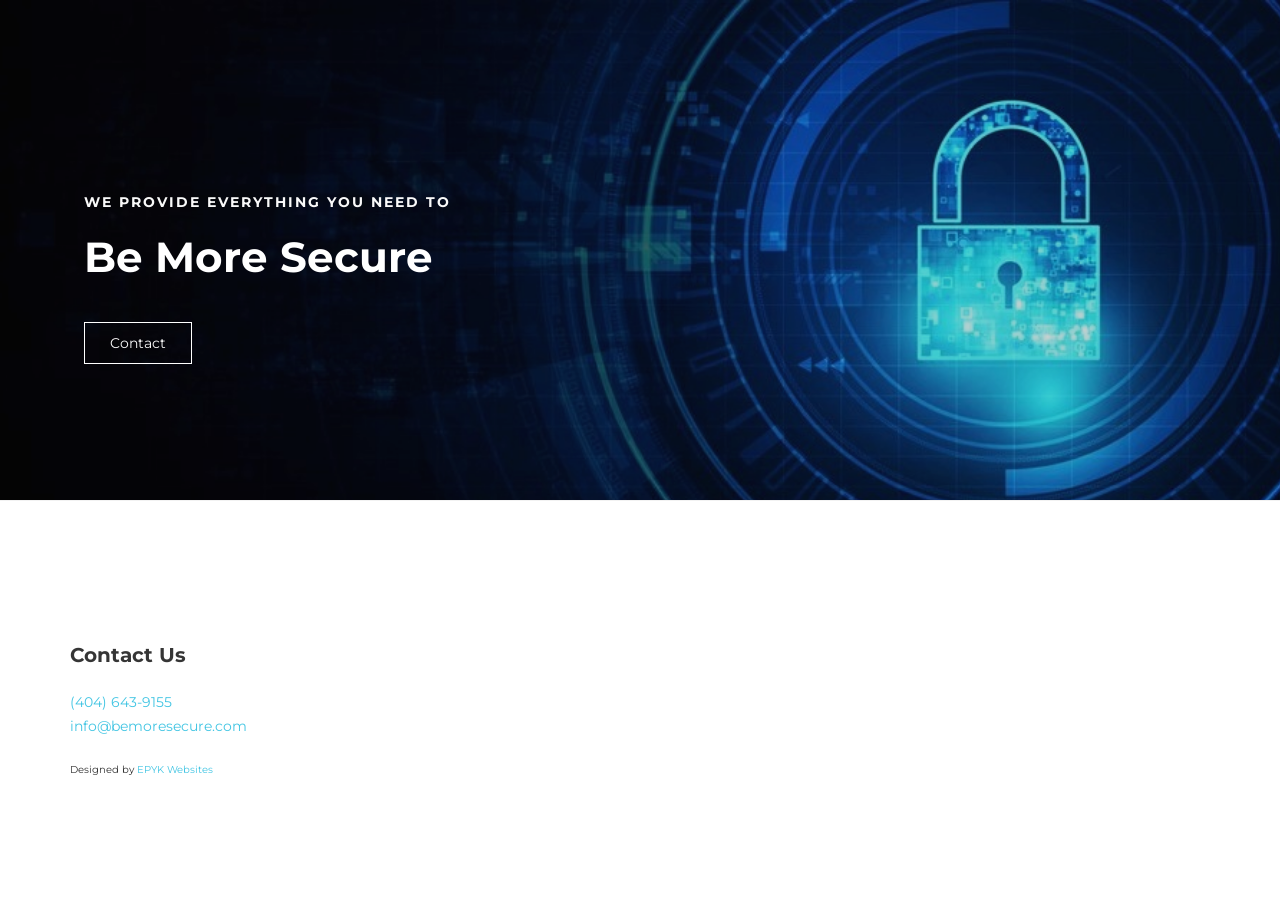
==== commit 9d5c6c6e: "update" ====
--- a/index.html
+++ b/index.html
@@ -2,7 +2,7 @@
 <html lang="en">
 <head>
 
-     <title>Eatery Cafe and Restaurant Template</title>
+     <title>Be More Secure</title>
 <!-- 
 
 Eatery Cafe Template 
@@ -40,35 +40,7 @@
      </section>
 
 
-     <!-- MENU -->
-     <section class="navbar custom-navbar navbar-fixed-top" role="navigation">
-          <div class="container">
 
-               <div style="text-align: center;justify-content: center;" class="navbar-header">
-                    <button class="navbar-toggle" data-toggle="collapse" data-target=".navbar-collapse">
-                         <span class="icon icon-bar"></span>
-                         <span class="icon icon-bar"></span>
-                         <span class="icon icon-bar"></span>
-                    </button>
-
-                    <!-- lOGO TEXT HERE -->
-                    <a id="home-logo2" href="#home" class="smoothScroll"><img width="50px" src="images/uploads/logo.png"></a>
-               </div>
-
-               <!-- MENU LINKS -->
-               <div class="collapse navbar-collapse">
-                    <ul class="nav navbar-nav navbar-nav-first">
-                         <li><a href="#home" class="smoothScroll">Home</a></li>
-                         <li><a href="#about" class="smoothScroll">About</a></li>
-                        
-                         <li><a href="#menu" class="smoothScroll">Services</a></li>
-                         <li><a href="#blog" class="smoothScroll">Blog</a></li>
-                         <li><a href="#contact" class="smoothScroll">Contact</a></li>
-                    </ul>
-               </div>
-
-          </div>
-     </section>
 
 
      <!-- HOME -->
@@ -80,7 +52,7 @@
                               <div class="col-md-8 col-sm-12">
                                    <h3>We provide everything you need to</h3>
                                    <h1>Be More Secure</h1>
-                                   <a href="#contact" class="section-btn btn btn-default smoothScroll">Contact</a>
+                                   <a href="mailto:info@bemoresecure.com" class="section-btn btn btn-default smoothScroll">Contact</a>
                               </div>
                          </div>
                     </div>
@@ -89,296 +61,14 @@
      </section>
 
 
-     <!-- ABOUT -->
-     <section id="about" data-stellar-background-ratio="0.5">
-          <div class="container">
-               <div class="row">
-
-                    <div class="col-md-6 col-sm-12">
-                         <div class="about-info">
-                              <div class="section-title wow fadeInUp" data-wow-delay="0.2s">
-                                   <h4>Read our story</h4>
-                                   <h2>Protecting & Securing Communities Since 2008</h2>
-                              </div>
-
-                              <div class="wow fadeInUp" data-wow-delay="0.4s">
-                                   <p>Fusce hendrerit malesuada lacinia. Donec semper semper sem vitae malesuada. Proin scelerisque risus et ipsum semper molestie sed in nisi. Ut rhoncus congue lectus, rhoncus venenatis leo malesuada id.</p>
-                                   <p>Sed elementum vel felis sed scelerisque. In arcu diam, sollicitudin eu nibh ac, posuere tristique magna. You can use this template for your cafe or restaurant website. Please tell your friends about <a href="https://plus.google.com/+templatemo" target="_parent">templatemo</a>. Thank you.</p>
-                              </div>
-                         </div>
-                    </div>
-
-                    <div class="col-md-6 col-sm-12">
-                         <div class="wow fadeInUp about-image" data-wow-delay="0.6s">
-                              <img style="margin-left: auto;" src="images/uploads/jamie.png" class="img-responsive" alt="">
-                         </div>
-                    </div>
-                    
-               </div>
-          </div>
-     </section>
-
-
-     <!-- MENU-->
-     <section id="menu" data-stellar-background-ratio="0.5">
-          <div class="container">
-               <div class="row">
-
-                    <div class="col-md-12 col-sm-12">
-                         <div class="section-title wow fadeInUp" data-wow-delay="0.1s">
-                              <h2>Services</h2>
-                              <h4></h4>
-                         </div>
-                    </div>
-
-                    <div class="col-md-4 col-sm-6">
-                         <!-- MENU THUMB -->
-                         <div class="menu-thumb">
-                                   <img src="images/uploads/off-duty-police.jpg" class="img-responsive" alt="">
-
-                                   <div class="menu-info">
-                                        <div class="menu-item">
-                                             <h3>Off Duty Police Employment</h3>
-                                             <p></p>
-                                        </div>
-                                        
-                                   </div>
-                         </div>
-                    </div>
-
-                    <div class="col-md-4 col-sm-6">
-                         <!-- MENU THUMB -->
-                         <div class="menu-thumb">
-                              <img src="images/uploads/camera.jpg" class="img-responsive" alt="">
-
-                              <div class="menu-info">
-                                   <div class="menu-item">
-                                        <h3>Physical Security Assessments</h3>
-                                        <p>Detailed report analyzing current security measures of you residential or commercial property.</p>
-                                   </div>
-                                   
-                              </div>
-                    </div>
-                    </div>
-
-                    <div class="col-md-4 col-sm-6">
-                         <!-- MENU THUMB -->
-                         <div class="menu-thumb">
-                              <img src="images/menu-image3.jpg" class="img-responsive" alt="">
-
-                              <div class="menu-info">
-                                   <div class="menu-item">
-                                        <h3></h3>
-                                        <p>Pepper / Chicken / Vegetables</p>
-                                   </div>
-                              </div>
-                         </div>
-                    </div>
-
-                   
-
-
-               </div>
-          </div>
-     </section>
-
-<br /><br /><br /><br /><br /><br /><br /><br /><br />
-     <!-- TESTIMONIAL -->
-     <section id="testimonial" data-stellar-background-ratio="0.5">
-          <div class="overlay"></div>
-          <div class="container">
-               <div class="row">
-
-                    <div class="col-md-12 col-sm-12">
-                         <div class="section-title wow fadeInUp" data-wow-delay="0.1s">
-                              <h2>Testimonials</h2>
-                         </div>
-                    </div>  
-
-                    <div class="col-md-offset-2 col-md-8 col-sm-12">
-                         <div class="owl-carousel owl-theme">
-                              <div class="item">
-                                   <p>Integer posuere erat a ante venenatis dapibus posuere velit aliquet. Maecenas faucibus mollis interdum ullamcorper nulla non.</p>
-                                        <div class="tst-author">
-                                             <h4>Digital Carlson</h4>
-                                             <span>Pharetra quam sit amet</span>
-                                        </div>
-                              </div>
-
-                              <div class="item">
-                                   <p>Pellentesque habitant morbi tristique senectus et netus et malesuada fames ac turpis egestas. Sed vestibulum orci quam.</p>
-                                        <div class="tst-author">
-                                             <h4>Johnny Stephen</h4>
-                                             <span>Magna nisi porta ligula</span>
-                                        </div>
-                              </div>
-
-                              <div class="item">
-                                   <p>Vivamus aliquet felis eu diam ultricies congue. Morbi porta lorem nec consectetur porta quis dui elit habitant morbi.</p>
-                                        <div class="tst-author">
-                                             <h4>Jessie White</h4>
-                                             <span>Vitae lacinia augue urna quis</span>
-                                        </div>
-                              </div>
-
-                         </div>
-                    </div>
-
-               </div>
-          </div>
-     </section>  
-
-
-     <!-- BLOG -->
-     <section id="blog" data-stellar-background-ratio="0.5">
-          <div class="container">
-               <div class="row">
-
-                    <div class="col-md-12 col-sm-12">
-                         <div class="section-title wow fadeInUp" data-wow-delay="0.1s">
-                              <h2>Blog Posts</h2>
-                         </div>
-                    </div>
-
-                    <div class="col-md-4 col-sm-4">
-                         <div class="" data-wow-delay="0.2s">
-                              <img src="images/uploads/owning-a-gun.jpg" class="img-responsive" alt="">
-                                   <div class="blog-hover">
-                                        <div class="blog-item">
-                                             
-                                        </div>
-                                   </div>
-                         </div>
-                         <div class="blog-info">
-                              <h3>SHOULD I BUY A GUN?</h3>
-                              <p>A question I'm asked pretty often...</p>
-                         </div>
-                    </div>
-
-                    <div class="col-md-4 col-sm-4">
-                         <div class="" data-wow-delay="0.4s">
-                              <img src="images/uploads/self-defense.jpg" class="img-responsive" alt="">
-                                   <div class="blog-hover">
-                                        <div class="blog-item">
-                              
-                                        </div>
-                                   </div>
-                         </div>
-                         <div class="blog-info">
-                              <h3>Self Defense</h3>
-                              <p>Boxing. Karate. Brazilian Ju-jitsu. MMA. Muay Thai. Krav Maga. Wrestling.</p>
-                         </div>
-                    </div>
-
-                    <div class="col-md-4 col-sm-4">
-                         <div class="" data-wow-delay="0.6s">
-                              <img src="images/uploads/situational-awarenss.png" class="img-responsive" alt="">
-                                   <div class="blog-hover">
-                                        <div class="blog-item">
-                                             
-                                        </div>
-                                   </div>
-                         </div>
-                         <div class="blog-info">
-                              <h3>Situational Awareness</h3>
-                              <p>Close your eyes.</p>
-                         </div>
-                    </div>
-                    
-               </div>
-          </div>
-     </section>
-
-
-     <!-- CONTACT -->
-     <section id="contact" data-stellar-background-ratio="0.5">
-          <div class="container">
-               <div class="row">
-	<!-- How to change your own map point
-            1. Go to Google Maps
-            2. Click on your location point
-            3. Click "Share" and choose "Embed map" tab
-            4. Copy only URL and paste it within the src="" field below
-	-->
-                    <div class="wow fadeInUp col-md-6 col-sm-12" data-wow-delay="0.4s">
-                         <div id="google-map">
-                              <iframe src="https://www.google.com/maps/embed?pb=!1m18!1m12!1m3!1d212270.7411321579!2d-84.56068880457461!3d33.767633772689834!2m3!1f0!2f0!3f0!3m2!1i1024!2i768!4f13.1!3m3!1m2!1s0x88f5045d6993098d%3A0x66fede2f990b630b!2sAtlanta%2C%20GA!5e0!3m2!1sen!2sus!4v1643861929407!5m2!1sen!2sus" allowfullscreen></iframe>
-                         </div>
-                    </div>    
-
-                    <div class="col-md-6 col-sm-12">
-
-                         <div class="col-md-12 col-sm-12">
-                              <div class="section-title wow fadeInUp" data-wow-delay="0.1s">
-                                   <h2>Contact Us</h2>
-                              </div>
-                         </div>
-
-                         <!-- CONTACT FORM -->
-                         <form action="#" method="post" class="wow fadeInUp" id="contact-form" role="form" data-wow-delay="0.8s">
-
-                              <!-- IF MAIL SENT SUCCESSFUL  // connect this with custom JS -->
-                              <h6 class="text-success">Your message has been sent successfully.</h6>
-                              
-                              <!-- IF MAIL NOT SENT -->
-                              <h6 class="text-danger">E-mail must be valid and message must be longer than 1 character.</h6>
-
-                              <div class="col-md-6 col-sm-6">
-                                   <input type="text" class="form-control" id="cf-name" name="name" placeholder="Full name">
-                              </div>
-
-                              <div class="col-md-6 col-sm-6">
-                                   <input type="email" class="form-control" id="cf-email" name="email" placeholder="Email address">
-                              </div>
-
-                              <div class="col-md-12 col-sm-12">
-                                   <input type="text" class="form-control" id="cf-subject" name="subject" placeholder="Subject">
-
-                                   <textarea class="form-control" rows="6" id="cf-message" name="message" placeholder="Tell about your project"></textarea>
-
-                                   <button type="submit" class="form-control" id="cf-submit" name="submit">Send Message</button>
-                              </div>
-                         </form>
-                    </div>
-
-               </div>
-          </div>
-     </section>          
-
-
      <!-- FOOTER -->
      <footer id="footer" data-stellar-background-ratio="0.5">
           <div class="container">
                <div class="row">
-                    <div class="col-md-4 col-sm-4">
-                         <ul class="wow fadeInUp social-icon" data-wow-delay="0.4s">
-                              <li><a href="#" class="fa fa-facebook-square" attr="facebook icon"></a></li>
-                              <li><a href="#" class="fa fa-twitter"></a></li>
-                              <li><a href="#" class="fa fa-instagram"></a></li>
-                              <li><a href="#" class="fa fa-google"></a></li>
-                         </ul>
+                   
 
-                         <div class="wow fadeInUp copyright-text" data-wow-delay="0.8s"> 
-                              <p><font size="3">&copy; <script>document.write(new Date().getFullYear());</script>&nbsp; Be More Secure 
-                                   <br />
-                                   <font size="0.5"><a href="/terms-and-conditions">Terms & Conditions</a> | <a href="/privacy-policy">Privacy Policy</a></font>
-                                   <br />
-                                   <font size="0 .5">Designed by <a href="https://www.epykwebsites.com">EPYK Websites</a></font></p>
-                         </div>
-                    </div>
-
-                    <div class="col-md-4 col-sm-8">
-                         <div class="footer-info">
-                              <div class="section-title">
-                                   <h2 class="wow fadeInUp" data-wow-delay="0.2s">Find us</h2>
-                              </div>
-                              <address class="wow fadeInUp" data-wow-delay="0.4s">
-                                   <p>123 nulla a cursus rhoncus ,augue sem viverra 10870 id ultricies sapien</p>
-                              </address>
-                         </div>
-                    </div>
-
-                    <div class="col-md-3 col-sm-8">
+                  
+                    <div class="col-md-12 col-sm-8">
                          <div class="footer-info">
                               <div class="section-title">
                                    <h2 class="wow fadeInUp" data-wow-delay="0.2s">Contact Us</h2>
@@ -388,6 +78,7 @@
                                    <p><a href="mailto:info@bemoresecure.com">info@bemoresecure.com</a></p>
                                    
                               </address>
+                              <font size="0 .5">Designed by <a href="https://www.epykwebsites.com">EPYK Websites</a></font></p>
                          </div>
                     </div>
 
